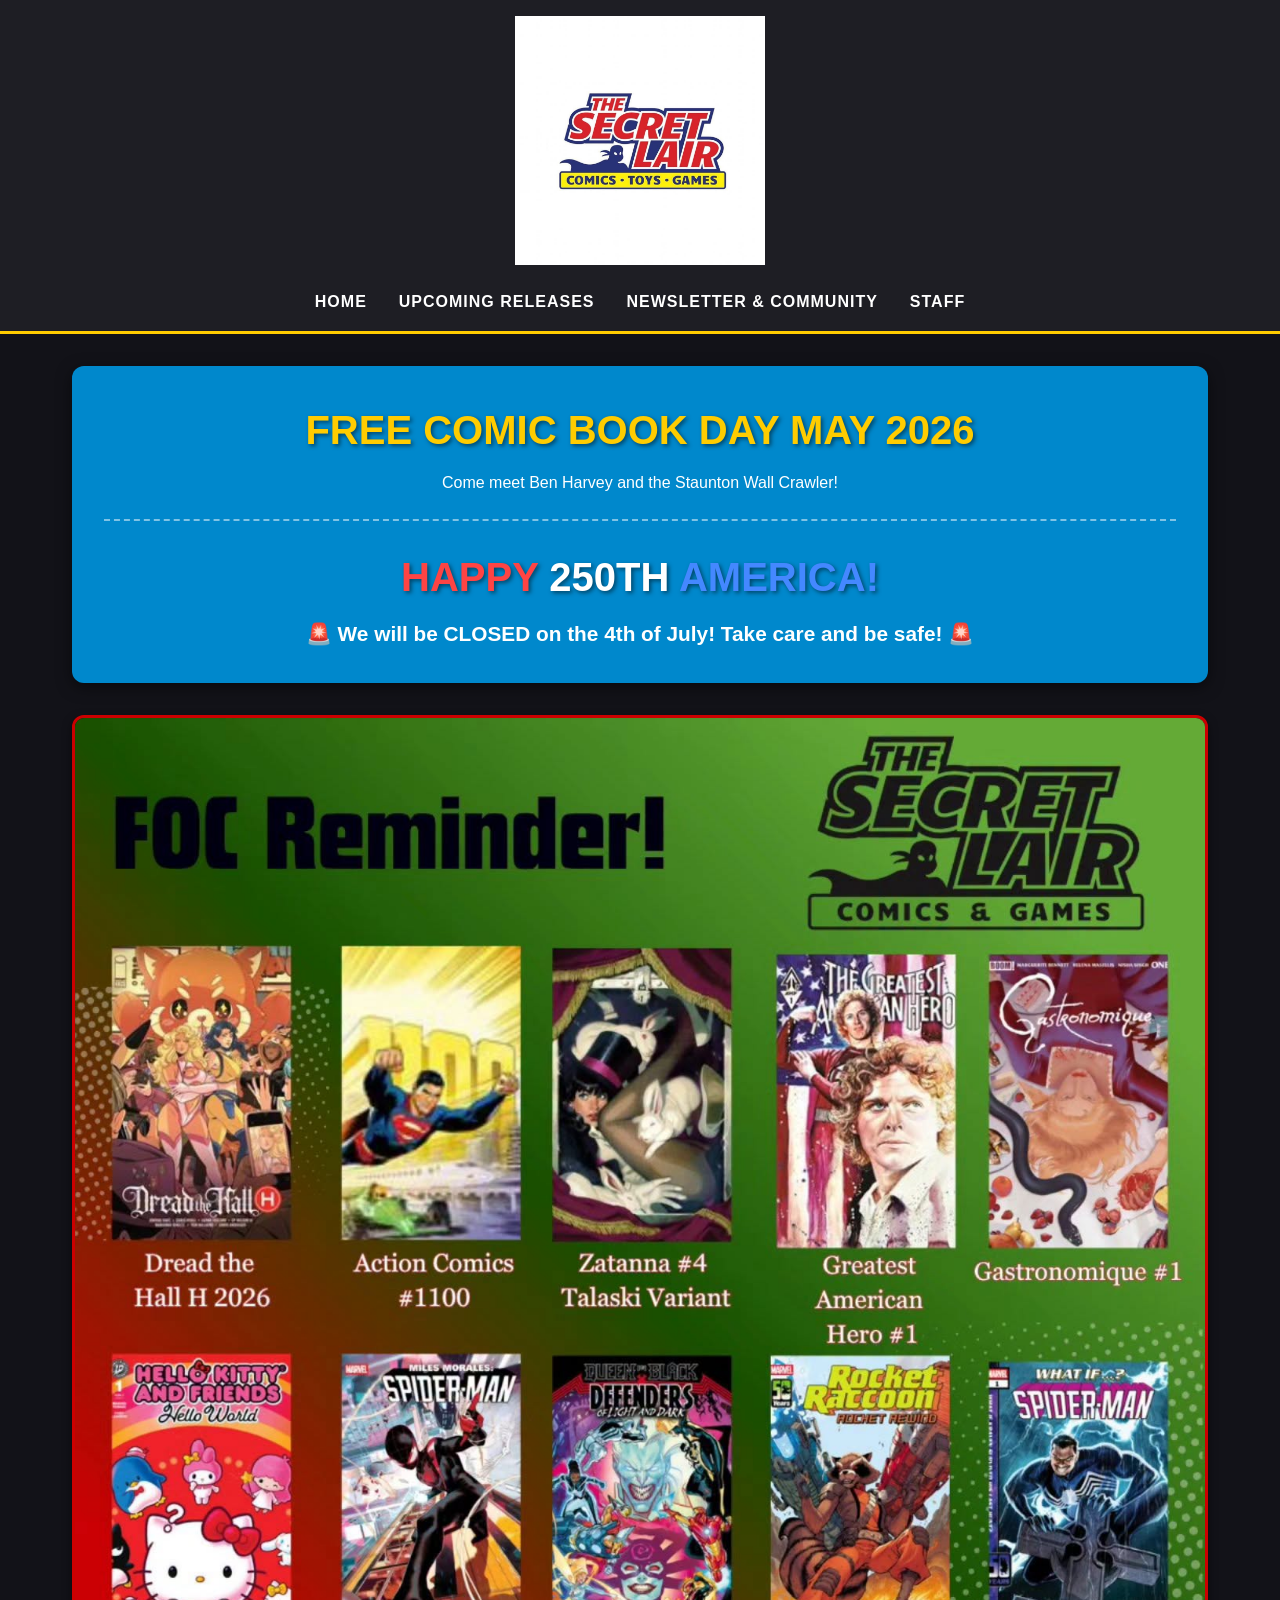
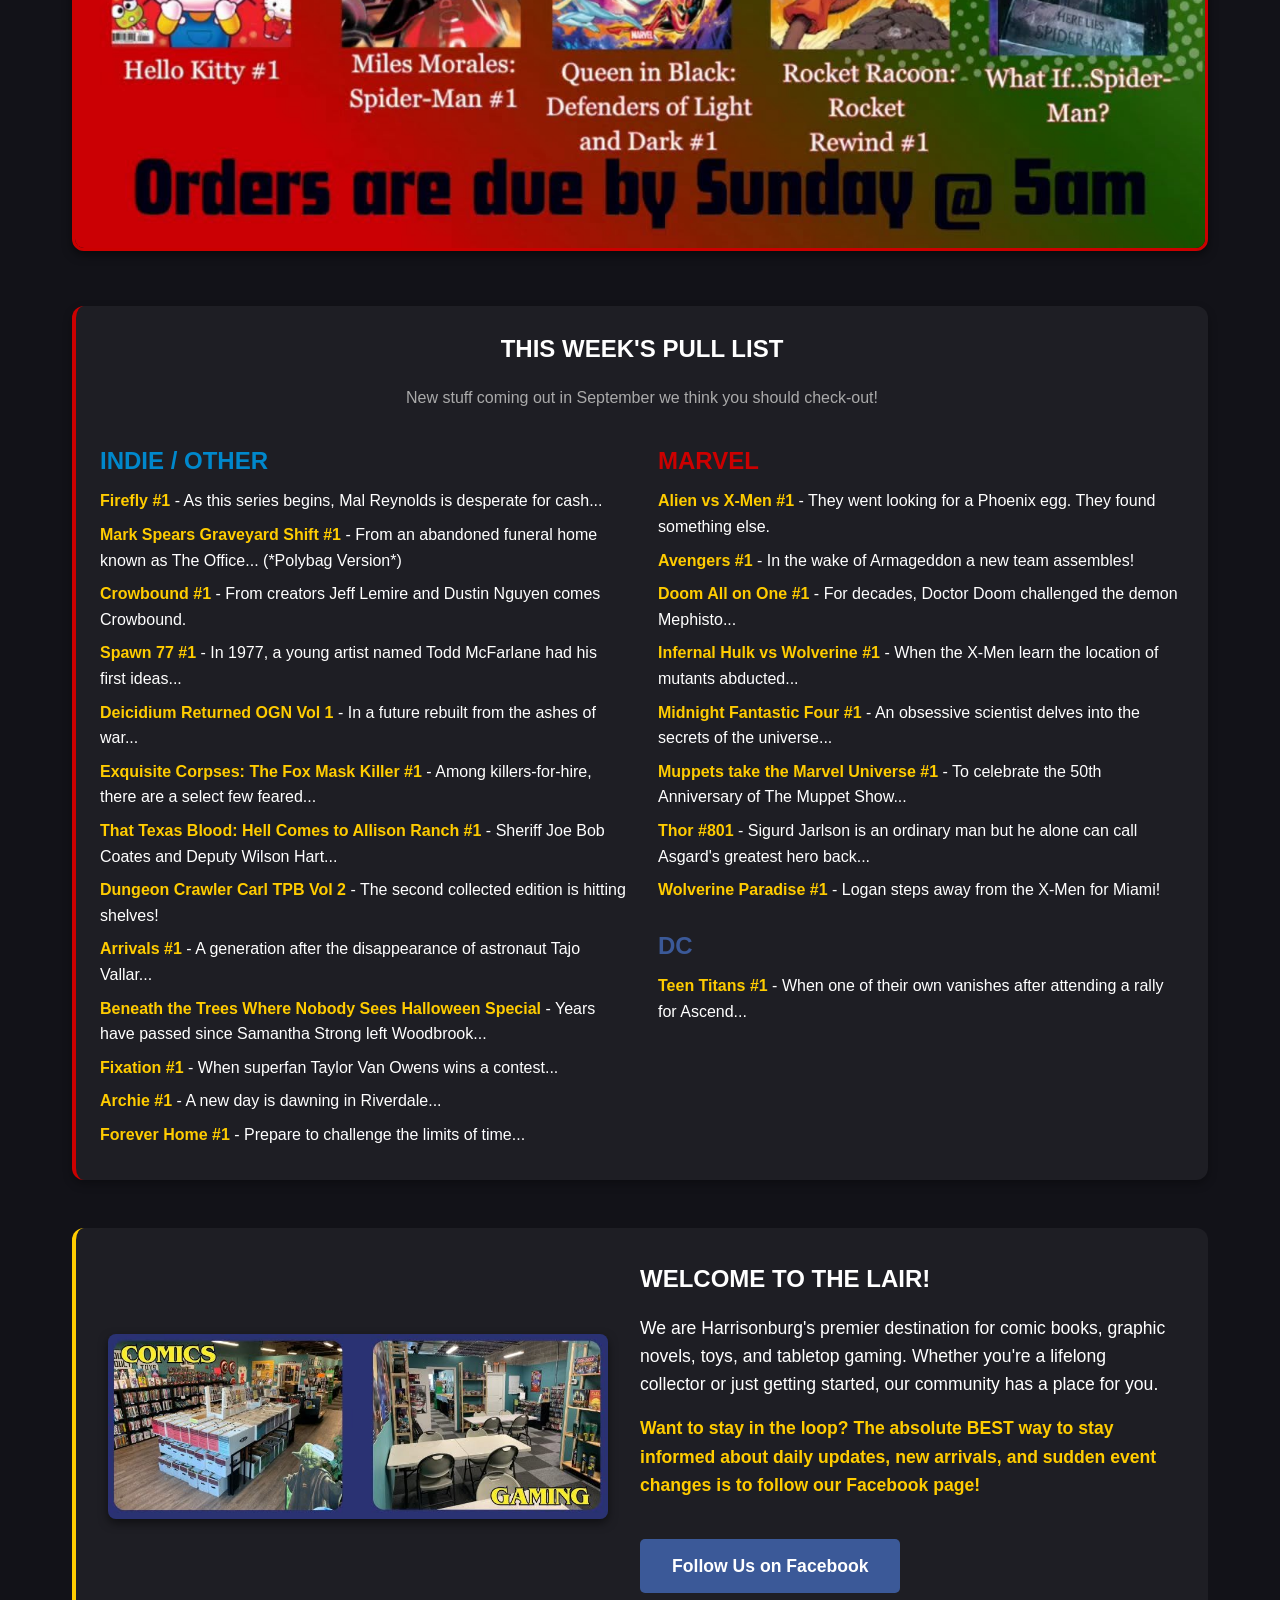
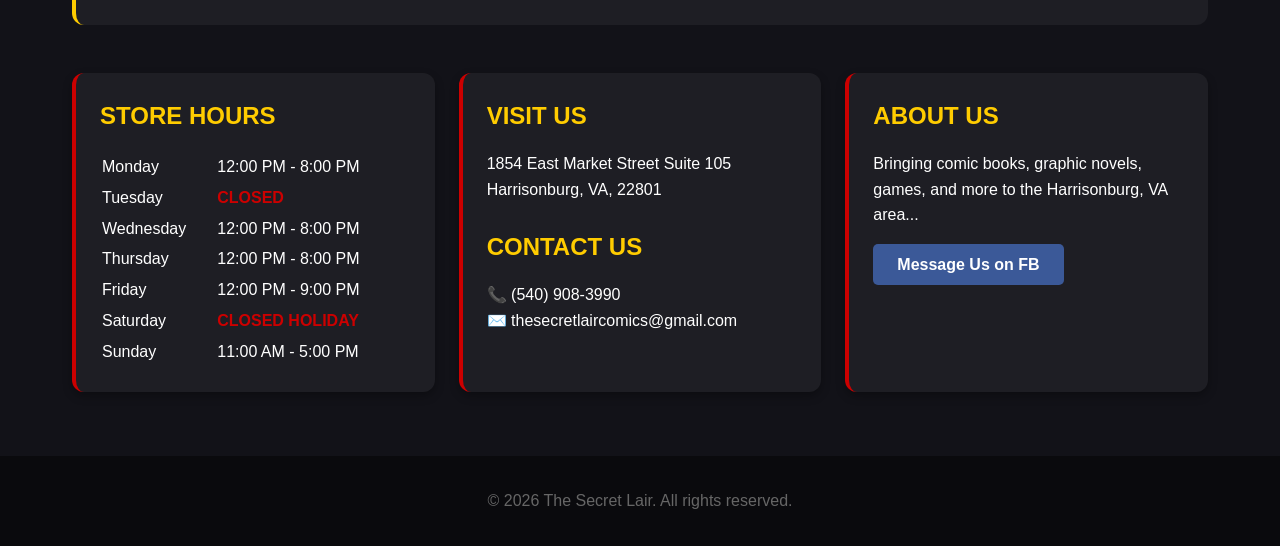
==== index.html @ 209f4407 "Update index.html" ====
<!DOCTYPE html>
<html lang="en">
<head>
    <meta charset="UTF-8">
    <meta name="viewport" content="width=device-width, initial-scale=1.0">
    <title>The Secret Lair | Comics, Toys, Games</title>
    <link rel="stylesheet" href="style.css">
    <style>
        /* Two-column layout for the pull list */
        .two-column-list {
            display: grid;
            grid-template-columns: 1fr 1fr;
            gap: 2rem;
            text-align: left;
        }
        @media (max-width: 768px) {
            .two-column-list {
                grid-template-columns: 1fr; /* Stacks into one column on small phones */
            }
        }
    </style>
</head>
<body>

    <header>
        <div class="logo-container">
            <img src="logo.png" alt="The Secret Lair Logo" class="logo">
        </div>
        <nav>
            <ul>
                <li><a href="index.html">HOME</a></li>
                <li><a href="releases.html">UPCOMING RELEASES</a></li>
                <li><a href="newsletter.html">NEWSLETTER & COMMUNITY</a></li>
                <li><a href="staff.html">STAFF</a></li>
            </ul>
        </nav>
    </header>

    <main>
        
        <section class="hero-event" id="events">
            <h2>FREE COMIC BOOK DAY MAY 2026</h2>
            <p style="margin-bottom: 1.5rem;">Come meet Ben Harvey and the Staunton Wall Crawler!</p>
            
            <div style="border-top: 2px dashed rgba(255,255,255,0.5); padding-top: 1.5rem;">
                <h2 style="font-size: 2.5rem; text-shadow: 2px 2px 4px rgba(0,0,0,0.5); text-transform: uppercase;">
                    <span style="color: #ff4444;">Happy</span> 
                    <span style="color: #ffffff;">250th</span> 
                    <span style="color: #4488ff;">America!</span>
                </h2>
                <p style="font-size: 1.3rem; font-weight: bold; margin-top: 0.5rem; color: #ffffff;">🚨 We will be CLOSED on the 4th of July! Take care and be safe! 🚨</p>
            </div>
        </section>

        <section style="text-align: center; margin-bottom: 3rem;">
            <img src="foc.jpeg" alt="Final Order Cutoff Reminder" style="max-width: 100%; height: auto; border-radius: 12px; border: 3px solid #cc0000; box-shadow: 0 4px 10px rgba(0,0,0,0.5);">
        </section>

        <section class="info-grid" style="margin-bottom: 3rem;">
            <div class="card" style="grid-column: 1 / -1; background-color: #1e1e24;">
                <h2 style="color: #ffffff; text-align: center; margin-bottom: 1rem; text-transform: uppercase;">This Week's Pull List</h2>
                <p style="color: #aaaaaa; text-align: center; margin-bottom: 2rem;">New stuff coming out in September we think you should check-out!</p>
                
                <div class="two-column-list">
                    <div>
                        <h3 style="color: #0088cc; margin-bottom: 0.5rem; text-transform: uppercase;">Indie / Other</h3>
                        <ul style="list-style-type: none; padding-left: 0;">
                            <li style="margin-bottom: 0.5rem;"><strong style="color: #ffcc00;">Firefly #1</strong> - As this series begins, Mal Reynolds is desperate for cash...</li>
                            <li style="margin-bottom: 0.5rem;"><strong style="color: #ffcc00;">Mark Spears Graveyard Shift #1</strong> - From an abandoned funeral home known as The Office... (*Polybag Version*)</li>
                            <li style="margin-bottom: 0.5rem;"><strong style="color: #ffcc00;">Crowbound #1</strong> - From creators Jeff Lemire and Dustin Nguyen comes Crowbound.</li>
                            <li style="margin-bottom: 0.5rem;"><strong style="color: #ffcc00;">Spawn 77 #1</strong> - In 1977, a young artist named Todd McFarlane had his first ideas...</li>
                            <li style="margin-bottom: 0.5rem;"><strong style="color: #ffcc00;">Deicidium Returned OGN Vol 1</strong> - In a future rebuilt from the ashes of war...</li>
                            <li style="margin-bottom: 0.5rem;"><strong style="color: #ffcc00;">Exquisite Corpses: The Fox Mask Killer #1</strong> - Among killers-for-hire, there are a select few feared...</li>
                            <li style="margin-bottom: 0.5rem;"><strong style="color: #ffcc00;">That Texas Blood: Hell Comes to Allison Ranch #1</strong> - Sheriff Joe Bob Coates and Deputy Wilson Hart...</li>
                            <li style="margin-bottom: 0.5rem;"><strong style="color: #ffcc00;">Dungeon Crawler Carl TPB Vol 2</strong> - The second collected edition is hitting shelves!</li>
                            <li style="margin-bottom: 0.5rem;"><strong style="color: #ffcc00;">Arrivals #1</strong> - A generation after the disappearance of astronaut Tajo Vallar...</li>
                            <li style="margin-bottom: 0.5rem;"><strong style="color: #ffcc00;">Beneath the Trees Where Nobody Sees Halloween Special</strong> - Years have passed since Samantha Strong left Woodbrook...</li>
                            <li style="margin-bottom: 0.5rem;"><strong style="color: #ffcc00;">Fixation #1</strong> - When superfan Taylor Van Owens wins a contest...</li>
                            <li style="margin-bottom: 0.5rem;"><strong style="color: #ffcc00;">Archie #1</strong> - A new day is dawning in Riverdale...</li>
                            <li style="margin-bottom: 0.5rem;"><strong style="color: #ffcc00;">Forever Home #1</strong> - Prepare to challenge the limits of time...</li>
                        </ul>
                    </div>

                    <div>
                        <h3 style="color: #cc0000; margin-bottom: 0.5rem; text-transform: uppercase;">Marvel</h3>
                        <ul style="list-style-type: none; margin-bottom: 1.5rem; padding-left: 0;">
                            <li style="margin-bottom: 0.5rem;"><strong style="color: #ffcc00;">Alien vs X-Men #1</strong> - They went looking for a Phoenix egg. They found something else.</li>
                            <li style="margin-bottom: 0.5rem;"><strong style="color: #ffcc00;">Avengers #1</strong> - In the wake of Armageddon a new team assembles!</li>
                            <li style="margin-bottom: 0.5rem;"><strong style="color: #ffcc00;">Doom All on One #1</strong> - For decades, Doctor Doom challenged the demon Mephisto...</li>
                            <li style="margin-bottom: 0.5rem;"><strong style="color: #ffcc00;">Infernal Hulk vs Wolverine #1</strong> - When the X-Men learn the location of mutants abducted...</li>
                            <li style="margin-bottom: 0.5rem;"><strong style="color: #ffcc00;">Midnight Fantastic Four #1</strong> - An obsessive scientist delves into the secrets of the universe...</li>
                            <li style="margin-bottom: 0.5rem;"><strong style="color: #ffcc00;">Muppets take the Marvel Universe #1</strong> - To celebrate the 50th Anniversary of The Muppet Show...</li>
                            <li style="margin-bottom: 0.5rem;"><strong style="color: #ffcc00;">Thor #801</strong> - Sigurd Jarlson is an ordinary man but he alone can call Asgard's greatest hero back...</li>
                            <li style="margin-bottom: 0.5rem;"><strong style="color: #ffcc00;">Wolverine Paradise #1</strong> - Logan steps away from the X-Men for Miami!</li>
                        </ul>

                        <h3 style="color: #3b5998; margin-bottom: 0.5rem; text-transform: uppercase;">DC</h3>
                        <ul style="list-style-type: none; padding-left: 0;">
                            <li style="margin-bottom: 0.5rem;"><strong style="color: #ffcc00;">Teen Titans #1</strong> - When one of their own vanishes after attending a rally for Ascend...</li>
                        </ul>
                    </div>
                </div>
            </div>
        </section>

        <section style="background-color: #1e1e24; padding: 2rem; border-radius: 12px; border-left: 4px solid #ffcc00; display: flex; align-items: center; gap: 2rem; margin-bottom: 3rem; flex-wrap: wrap;">
            <img src="Store.jpg" alt="Inside The Secret Lair" style="flex: 1; min-width: 300px; max-width: 500px; width: 100%; border-radius: 8px; box-shadow: 0 4px 10px rgba(0,0,0,0.5);">
            <div style="flex: 1; min-width: 300px;">
                <h2 style="color: #ffffff; text-transform: uppercase; margin-bottom: 1rem;">Welcome to the Lair!</h2>
                <p style="font-size: 1.1rem; margin-bottom: 1rem;">We are Harrisonburg's premier destination for comic books, graphic novels, toys, and tabletop gaming. Whether you're a lifelong collector or just getting started, our community has a place for you.</p>
                <p style="font-size: 1.1rem; color: #ffcc00; font-weight: bold; margin-bottom: 1.5rem;">Want to stay in the loop? The absolute BEST way to stay informed about daily updates, new arrivals, and sudden event changes is to follow our Facebook page!</p>
                <a href="https://www.facebook.com/secretlaircomics" target="_blank" class="btn" style="font-size: 1.1rem; padding: 0.8rem 2rem;">Follow Us on Facebook</a>
            </div>
        </section>

        <section class="info-grid">
            <div class="card hours">
                <h3>STORE HOURS</h3>
                <table style="width: 100%; color: white; text-align: left; line-height: 1.8;">
                    <tr><td>Monday</td><td>12:00 PM - 8:00 PM</td></tr>
                    <tr><td>Tuesday</td><td style="color: #cc0000; font-weight: bold;">CLOSED</td></tr>
                    <tr><td>Wednesday</td><td>12:00 PM - 8:00 PM</td></tr>
                    <tr><td>Thursday</td><td>12:00 PM - 8:00 PM</td></tr>
                    <tr><td>Friday</td><td>12:00 PM - 9:00 PM</td></tr>
                    <tr><td>Saturday</td><td style="color: #cc0000; font-weight: bold;">CLOSED HOLIDAY</td></tr>
                    <tr><td>Sunday</td><td>11:00 AM - 5:00 PM</td></tr>
                </table>
            </div>

            <div class="card visit">
                <h3>VISIT US</h3>
                <p>1854 East Market Street Suite 105<br>Harrisonburg, VA, 22801</p><br>
                <h3>CONTACT US</h3>
                <p>📞 (540) 908-3990</p>
                <p>✉️ thesecretlaircomics@gmail.com</p>
            </div>

            <div class="card about">
                <h3>ABOUT US</h3>
                <p>Bringing comic books, graphic novels, games, and more to the Harrisonburg, VA area...</p>
                <a href="https://www.facebook.com/secretlaircomics" target="_blank" class="btn">Message Us on FB</a>
            </div>
        </section>
    </main>

    <footer>
        <p>&copy; 2026 The Secret Lair. All rights reserved.</p>
    </footer>

</body>
</html>
---- style.css ----
/* ========================================== */
/* GENERAL RULES: Affects the whole website   */
/* ========================================== */
* {
    margin: 0;
    padding: 0;
    box-sizing: border-box;
    /* This sets the font for the entire website */
    font-family: 'Segoe UI', Tahoma, Geneva, Verdana, sans-serif;
}

body {
    /* The very dark grey/black background of the site */
    background-color: #121218; 
    /* The default text color (white) */
    color: #ffffff;
    line-height: 1.6;
}

/* ========================================== */
/* HEADER & NAVIGATION BAR                    */
/* ========================================== */
header {
    background-color: #1e1e24;
    padding: 1rem 0;
    text-align: center;
    /* The yellow line sitting under the navigation bar */
    border-bottom: 3px solid #ffcc00; 
}

/* Logo image size control */
.logo-container img {
    max-width: 250px;
    height: auto;
    margin-bottom: 1rem;
}

/* How the menu links line up horizontally */
nav ul {
    list-style: none;
    display: flex;
    justify-content: center;
    gap: 2rem;
    flex-wrap: wrap;
}

/* How the menu text looks */
nav a {
    color: #ffffff;
    text-decoration: none;
    font-weight: bold;
    letter-spacing: 1px;
    transition: color 0.3s ease;
}

/* Color of the menu text when you hover a mouse over it */
nav a:hover {
    color: #ffcc00;
}

/* ========================================== */
/* PAGE LAYOUT & BOXES                        */
/* ========================================== */
main {
    /* Prevents the website from stretching too wide on massive monitors */
    max-width: 1200px;
    margin: 0 auto;
    padding: 2rem;
}

/* The big blue announcement box on the homepage */
.hero-event {
    background-color: #0088cc;
    border-radius: 12px;
    padding: 2rem;
    text-align: center;
    margin-bottom: 2rem;
    box-shadow: 0 4px 15px rgba(0, 0, 0, 0.5);
}

.hero-event h2 {
    color: #ffcc00;
    font-size: 2.5rem;
    text-transform: uppercase;
    text-shadow: 2px 2px 4px rgba(0,0,0,0.5);
    margin-bottom: 0.5rem;
}

/* This is the invisible grid that holds the dark grey info boxes */
.info-grid {
    display: grid;
    /* This line automatically moves boxes to a new row on small mobile screens */
    grid-template-columns: repeat(auto-fit, minmax(300px, 1fr));
    gap: 1.5rem;
}

/* The styling for the individual dark grey boxes (Cards) */
.card {
    background-color: #1e1e24;
    padding: 1.5rem;
    border-radius: 12px;
    /* The red strip on the left side of every box */
    border-left: 4px solid #cc0000; 
    box-shadow: 0 4px 10px rgba(0, 0, 0, 0.3);
}

.card h3 {
    font-size: 1.5rem;
    margin-bottom: 1rem;
    text-transform: uppercase;
    color: #ffcc00; /* Yellow headers inside the boxes */
}

/* ========================================== */
/* BUTTONS & FOOTER                           */
/* ========================================== */

/* The blue Facebook button */
.btn {
    display: inline-block;
    margin-top: 1rem;
    padding: 0.5rem 1.5rem;
    background-color: #3b5998; 
    color: white;
    text-decoration: none;
    border-radius: 5px;
    font-weight: bold;
    transition: background-color 0.3s ease;
}

.btn:hover {
    background-color: #2d4373;
}

footer {
    text-align: center;
    padding: 2rem;
    background-color: #0a0a0d;
    color: #666;
    margin-top: 2rem;
}
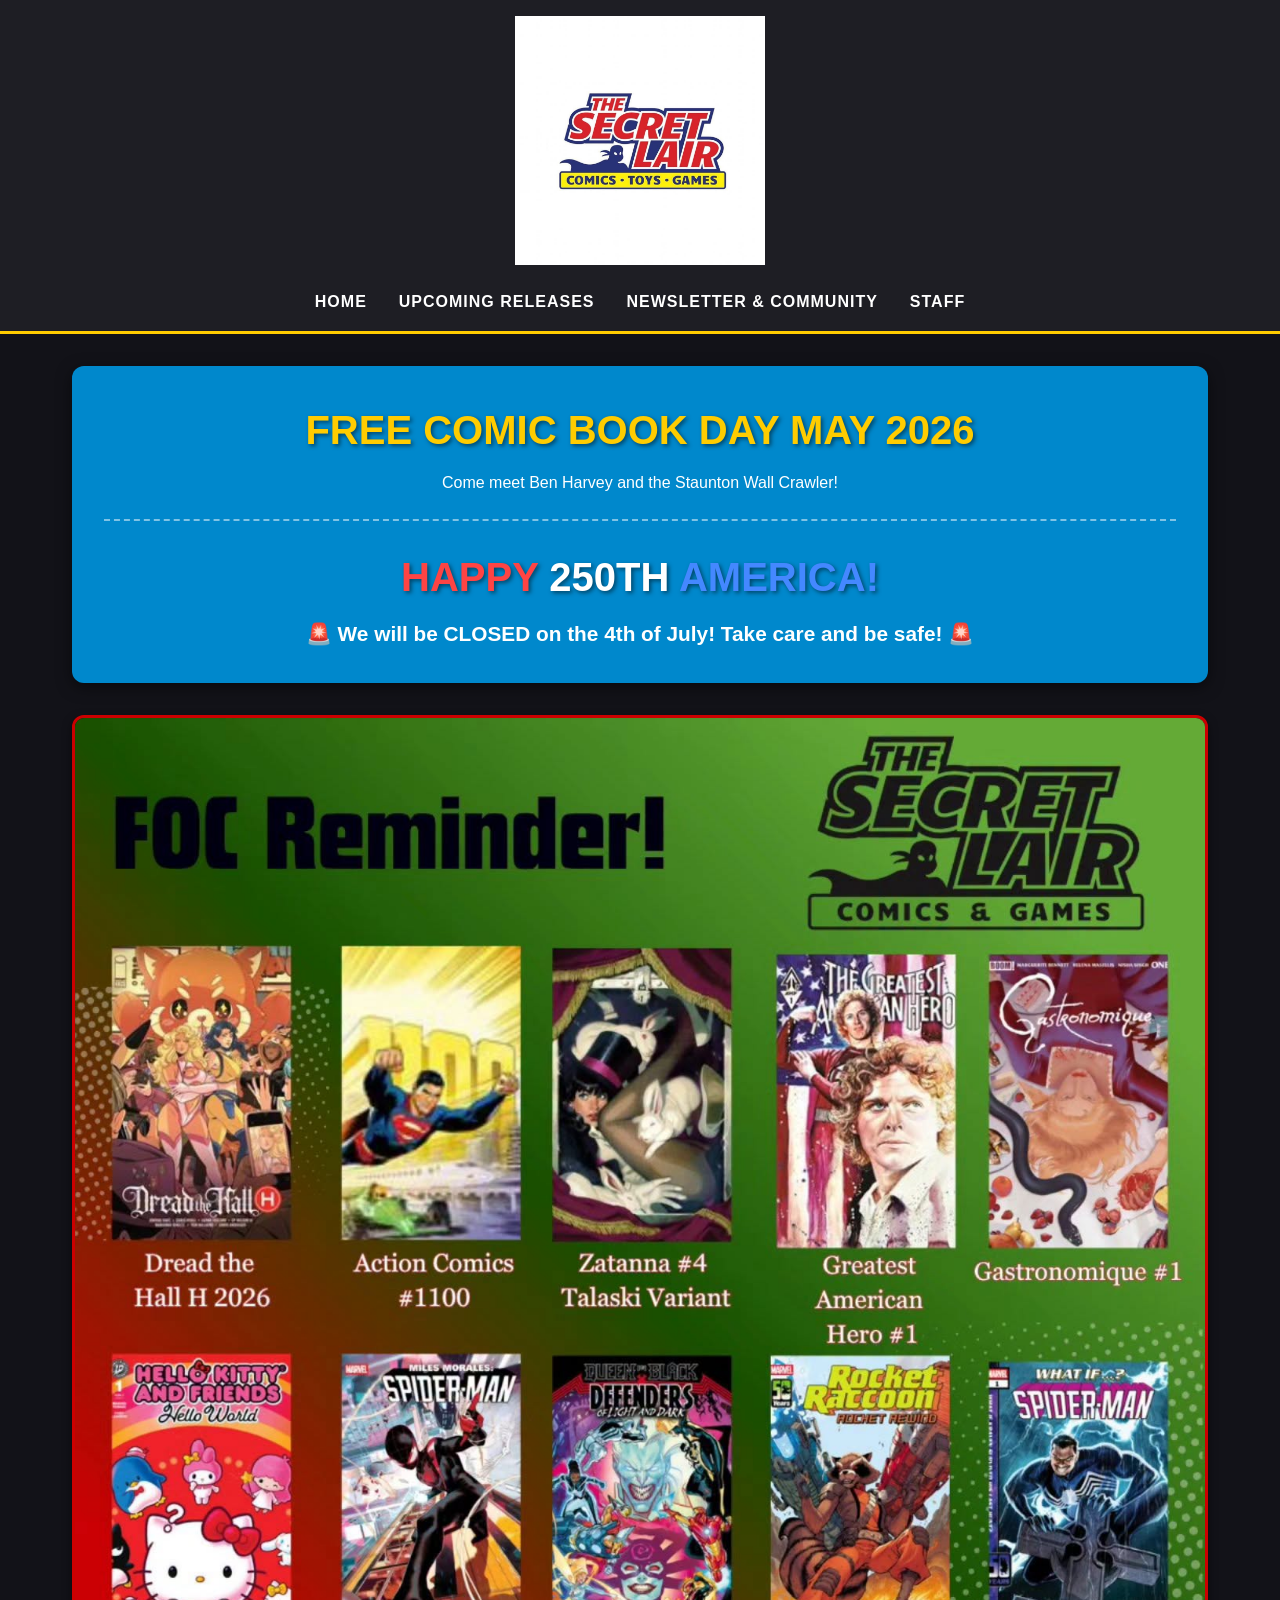
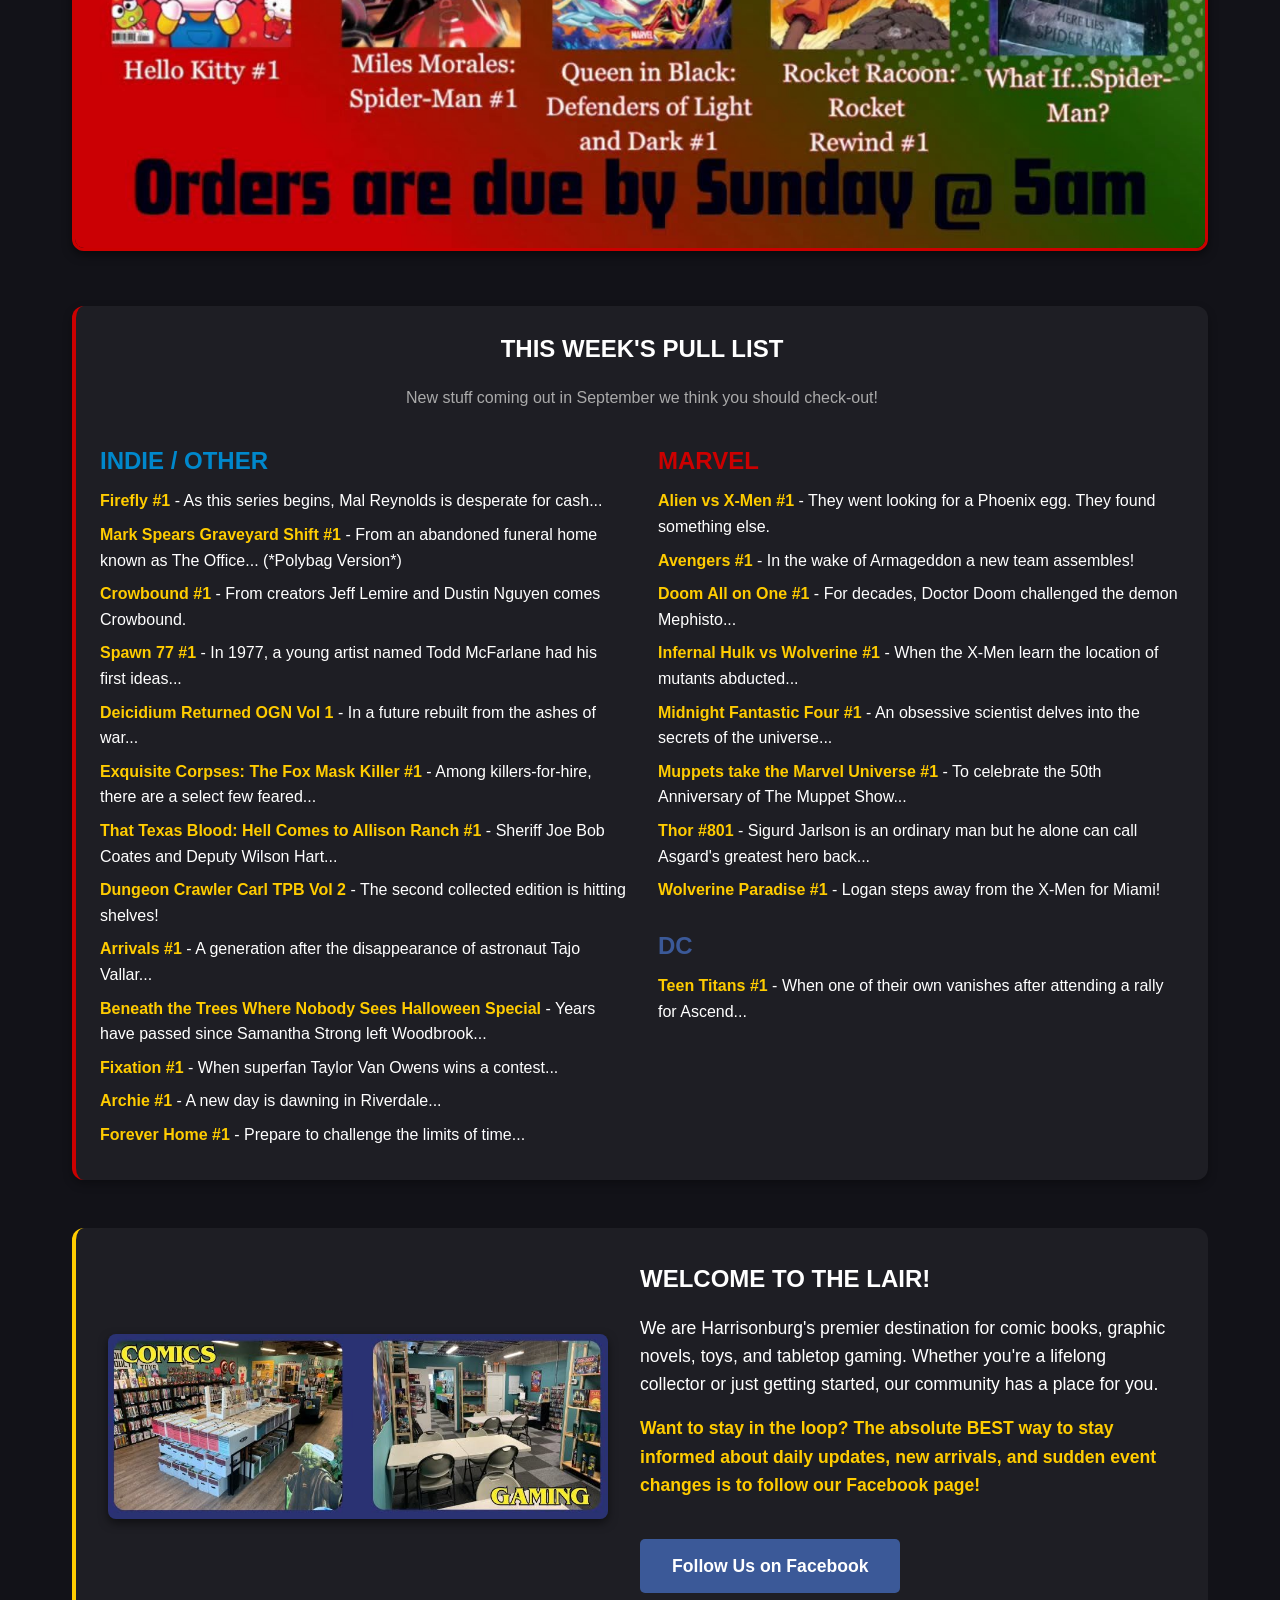
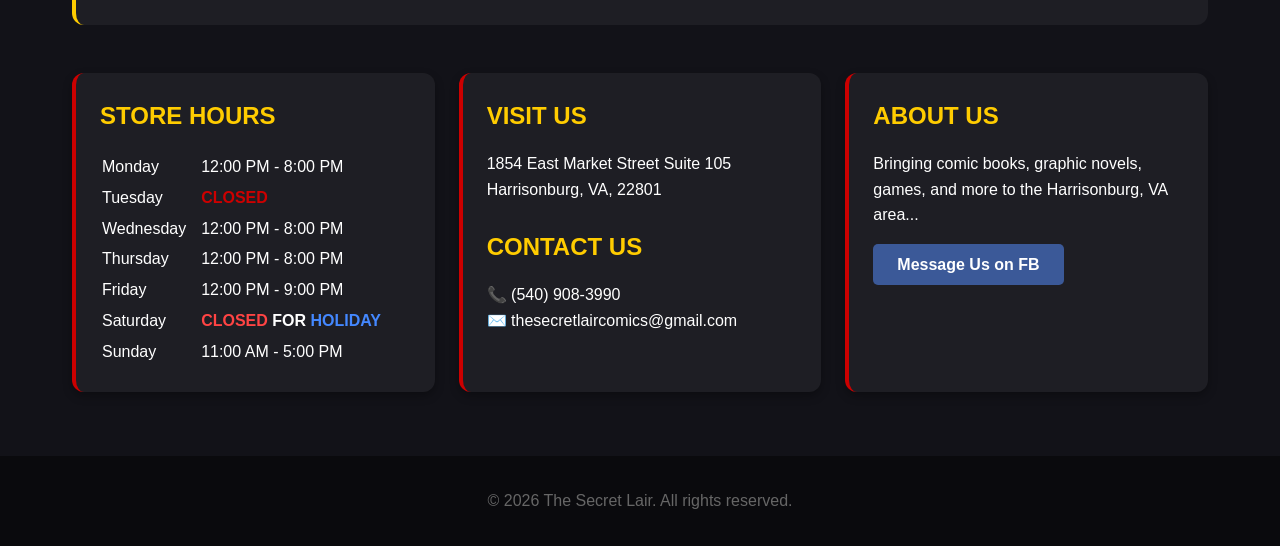
==== commit 066227a5: "Update index.html" ====
--- a/index.html
+++ b/index.html
@@ -122,7 +122,7 @@
                     <tr><td>Wednesday</td><td>12:00 PM - 8:00 PM</td></tr>
                     <tr><td>Thursday</td><td>12:00 PM - 8:00 PM</td></tr>
                     <tr><td>Friday</td><td>12:00 PM - 9:00 PM</td></tr>
-                    <tr><td>Saturday</td><td style="color: #cc0000; font-weight: bold;">CLOSED HOLIDAY</td></tr>
+                    <tr><td>Saturday</td><td style="font-weight: bold;"><span style="color: #ff4444;">CLOSED</span> <span style="color: #ffffff;">FOR</span> <span style="color: #4488ff;">HOLIDAY</span></td></tr>
                     <tr><td>Sunday</td><td>11:00 AM - 5:00 PM</td></tr>
                 </table>
             </div>
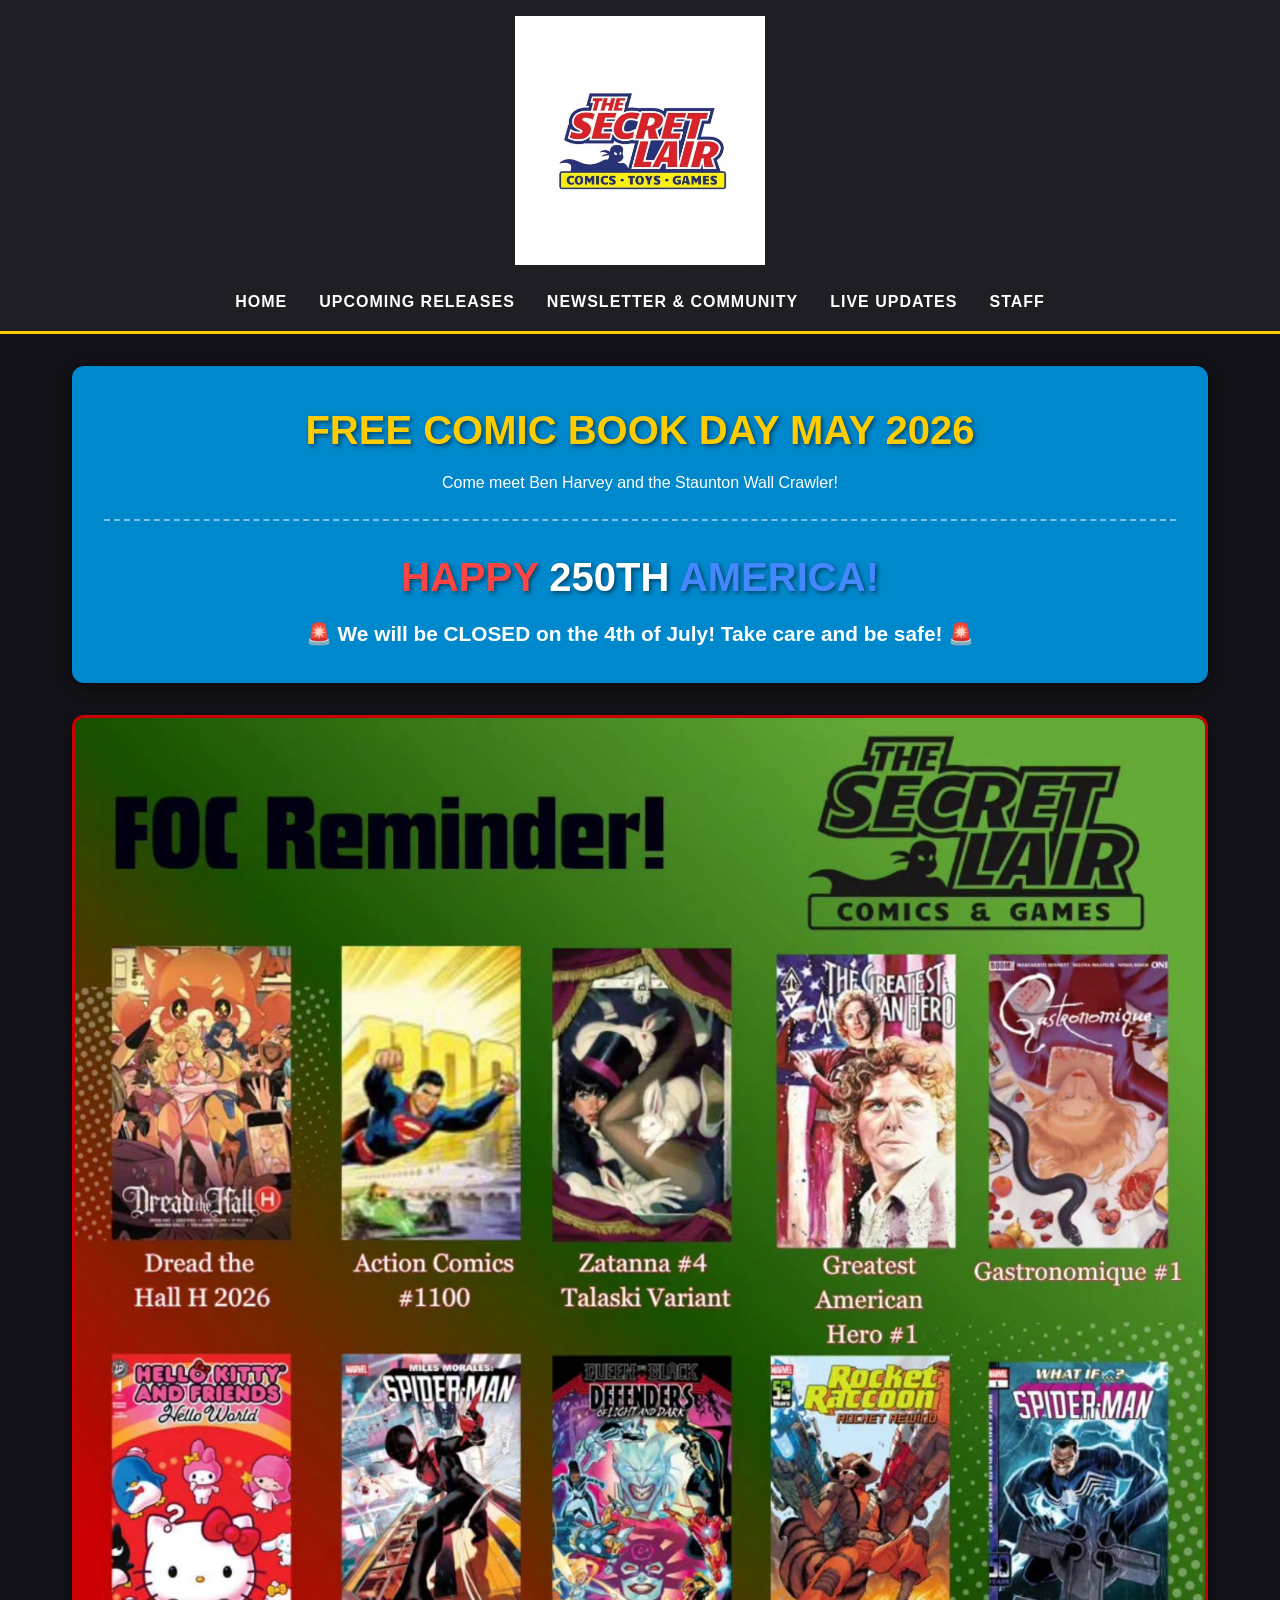
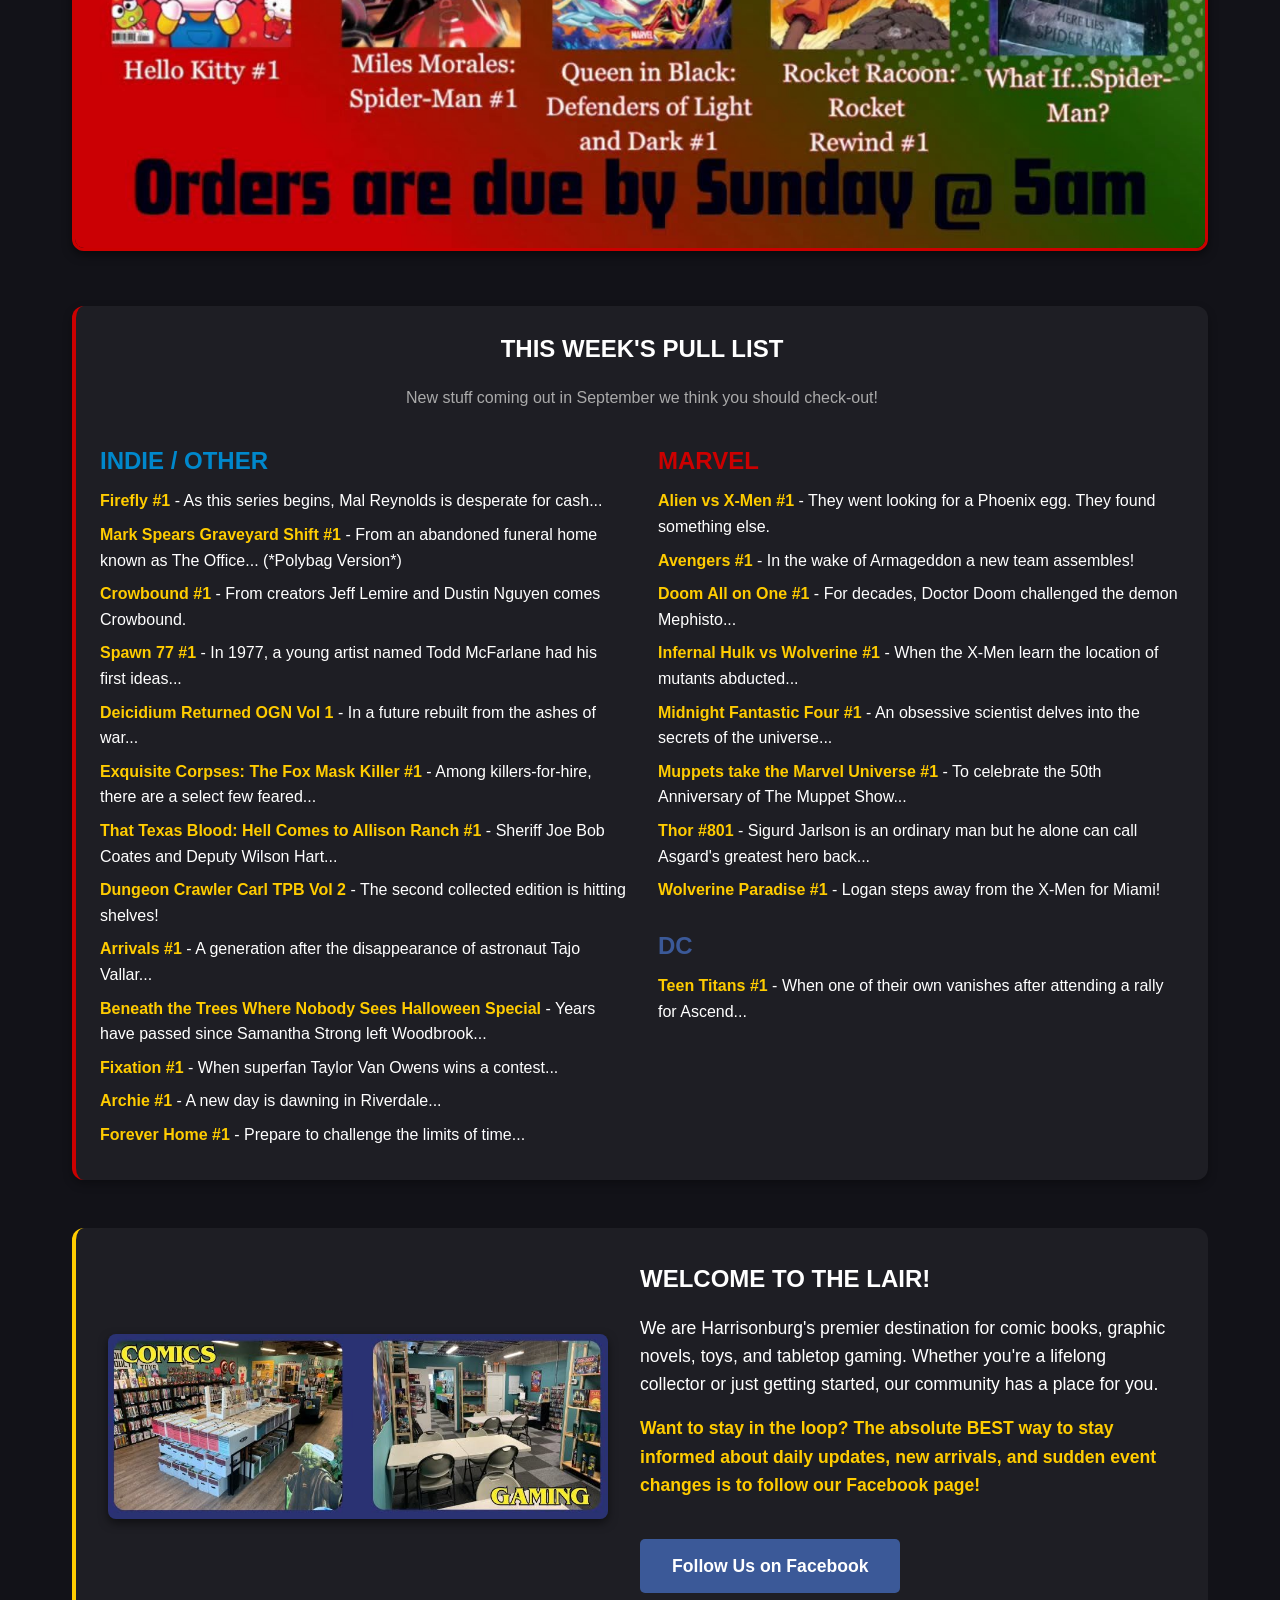
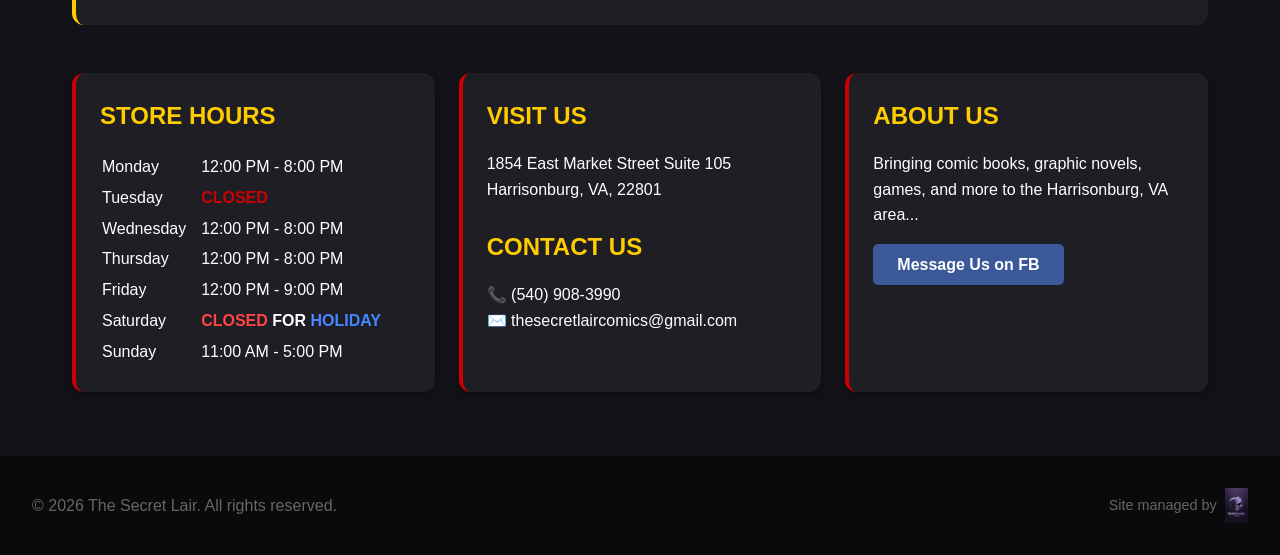
==== commit 350d5abe: "Update index.html" ====
--- a/index.html
+++ b/index.html
@@ -31,6 +31,7 @@
                 <li><a href="index.html">HOME</a></li>
                 <li><a href="releases.html">UPCOMING RELEASES</a></li>
                 <li><a href="newsletter.html">NEWSLETTER & COMMUNITY</a></li>
+                <li><a href="live.html">LIVE UPDATES</a></li>
                 <li><a href="staff.html">STAFF</a></li>
             </ul>
         </nav>
@@ -143,8 +144,12 @@
         </section>
     </main>
 
-    <footer>
-        <p>&copy; 2026 The Secret Lair. All rights reserved.</p>
+    <footer style="display: flex; justify-content: space-between; align-items: center; flex-wrap: wrap; gap: 1rem; padding: 2rem; background-color: #0a0a0d; color: #666; margin-top: 2rem;">
+        <p style="margin: 0;">&copy; 2026 The Secret Lair. All rights reserved.</p>
+        <div style="display: flex; align-items: center; gap: 0.5rem;">
+            <p style="margin: 0; font-size: 0.9rem;">Site managed by</p>
+            <img src="SysReaperLogo.png" alt="SysReaper Logo" style="max-height: 35px; width: auto;">
+        </div>
     </footer>
 
 </body>
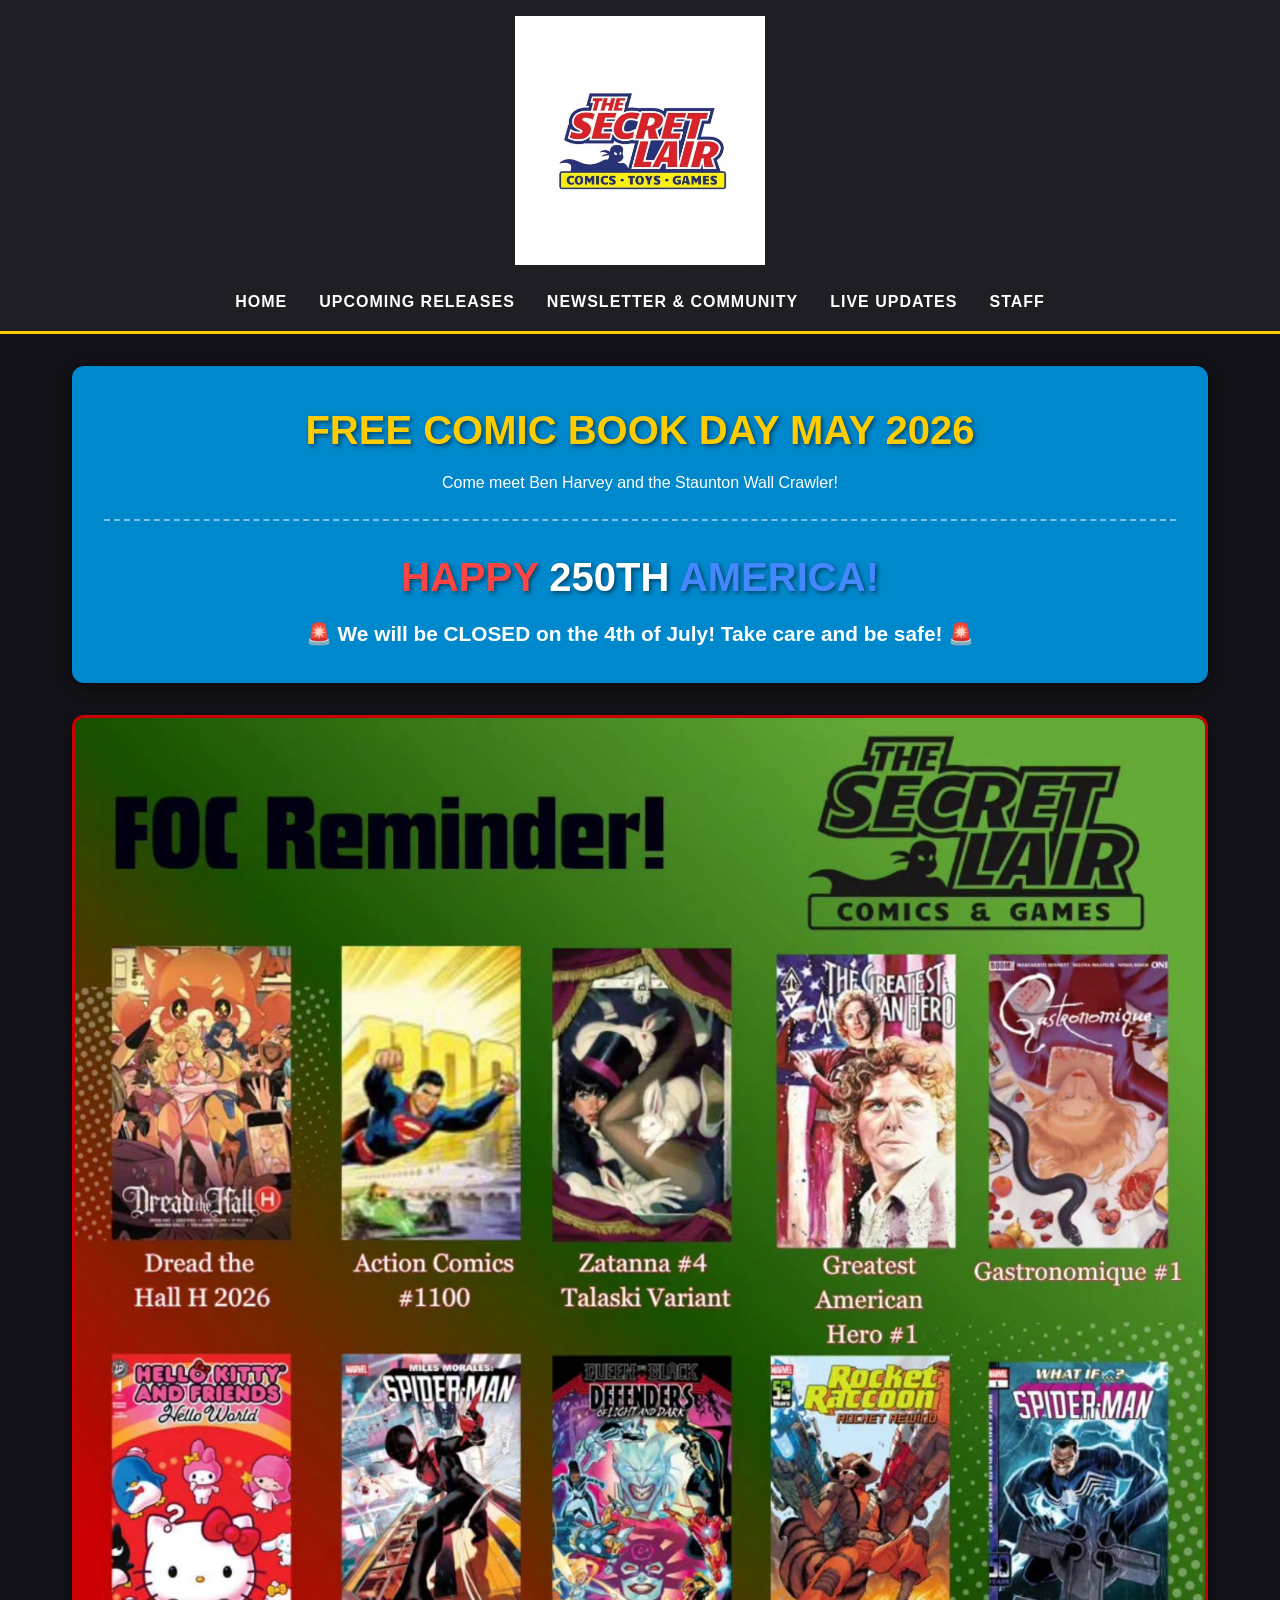
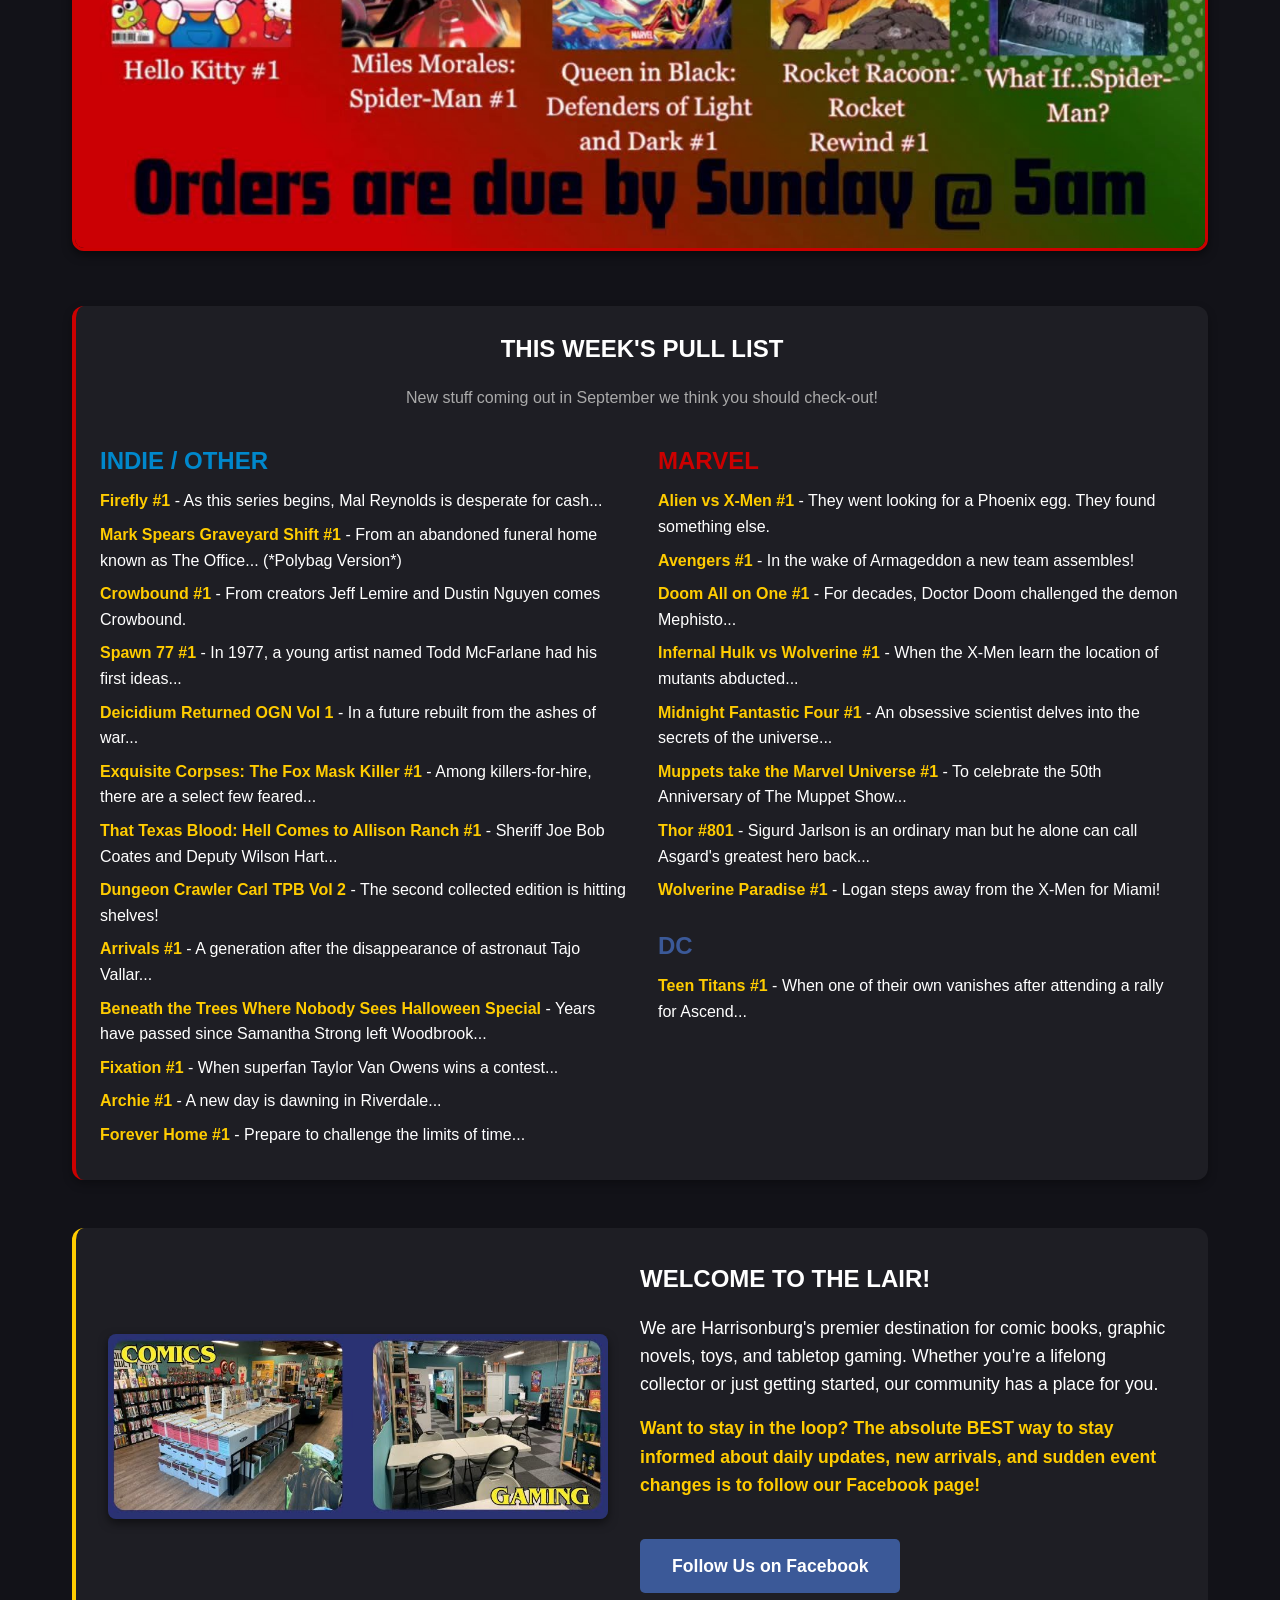
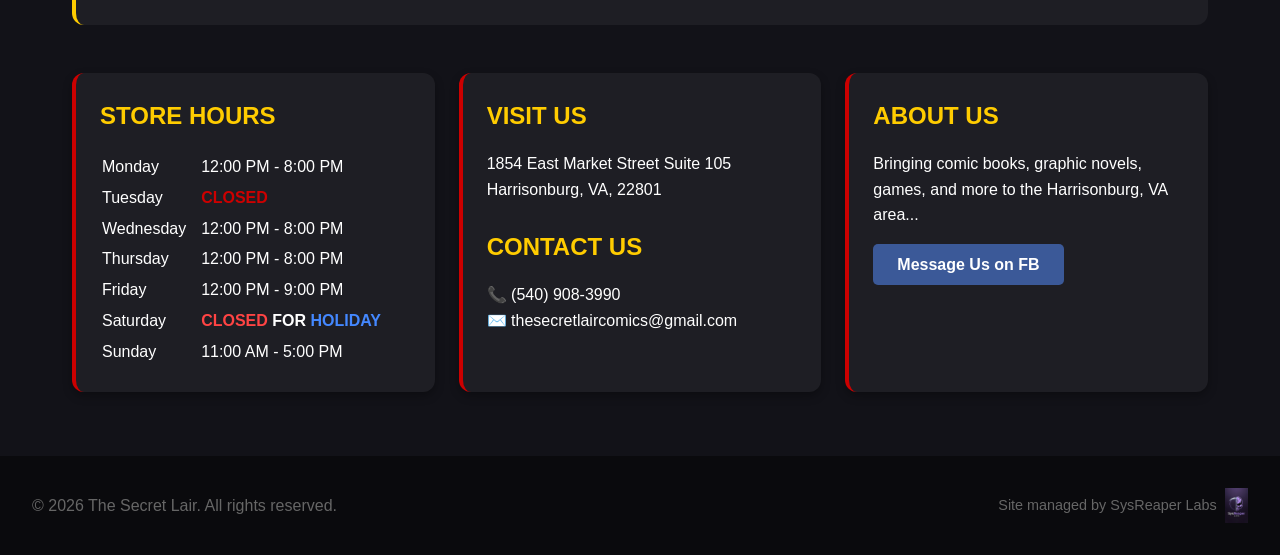
==== commit 70181cbc: "Update index.html" ====
--- a/index.html
+++ b/index.html
@@ -147,7 +147,7 @@
     <footer style="display: flex; justify-content: space-between; align-items: center; flex-wrap: wrap; gap: 1rem; padding: 2rem; background-color: #0a0a0d; color: #666; margin-top: 2rem;">
         <p style="margin: 0;">&copy; 2026 The Secret Lair. All rights reserved.</p>
         <div style="display: flex; align-items: center; gap: 0.5rem;">
-            <p style="margin: 0; font-size: 0.9rem;">Site managed by</p>
+            <p style="margin: 0; font-size: 0.9rem;">Site managed by SysReaper Labs</p>
             <img src="SysReaperLogo.png" alt="SysReaper Logo" style="max-height: 35px; width: auto;">
         </div>
     </footer>
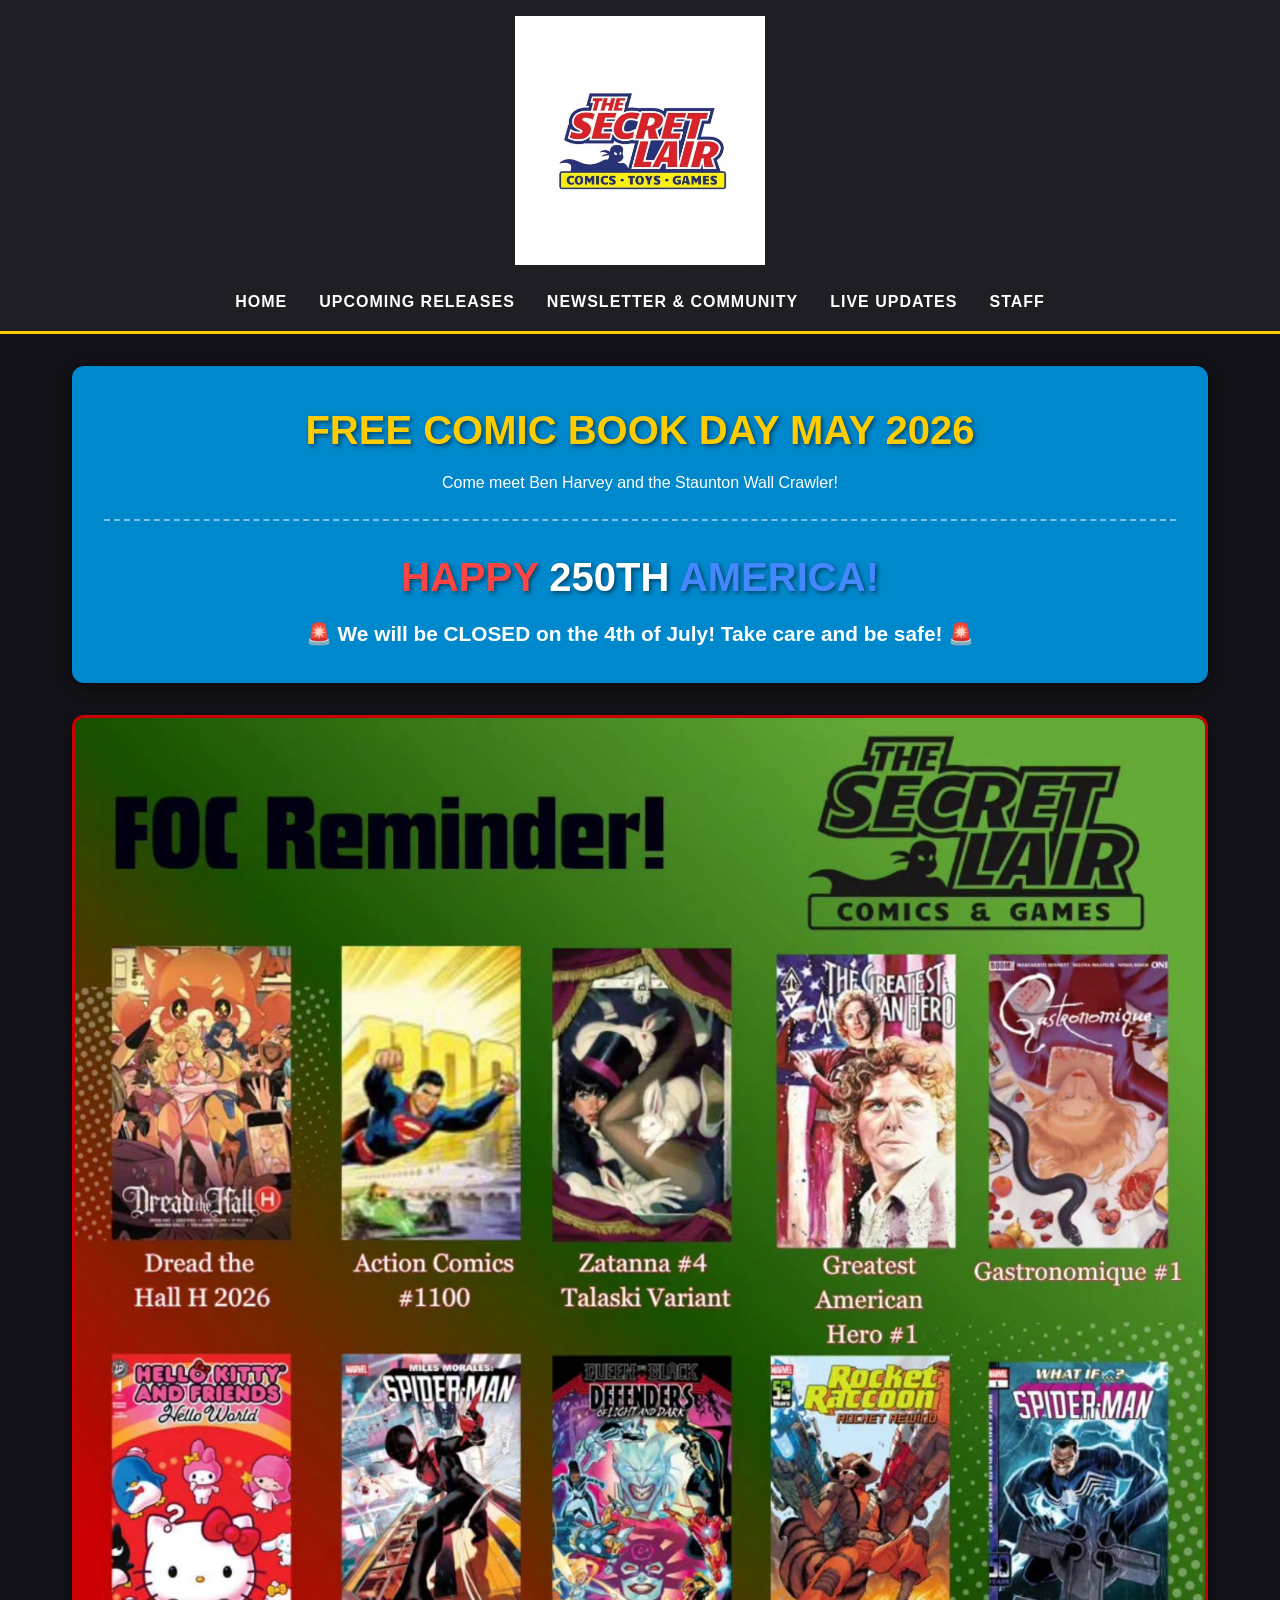
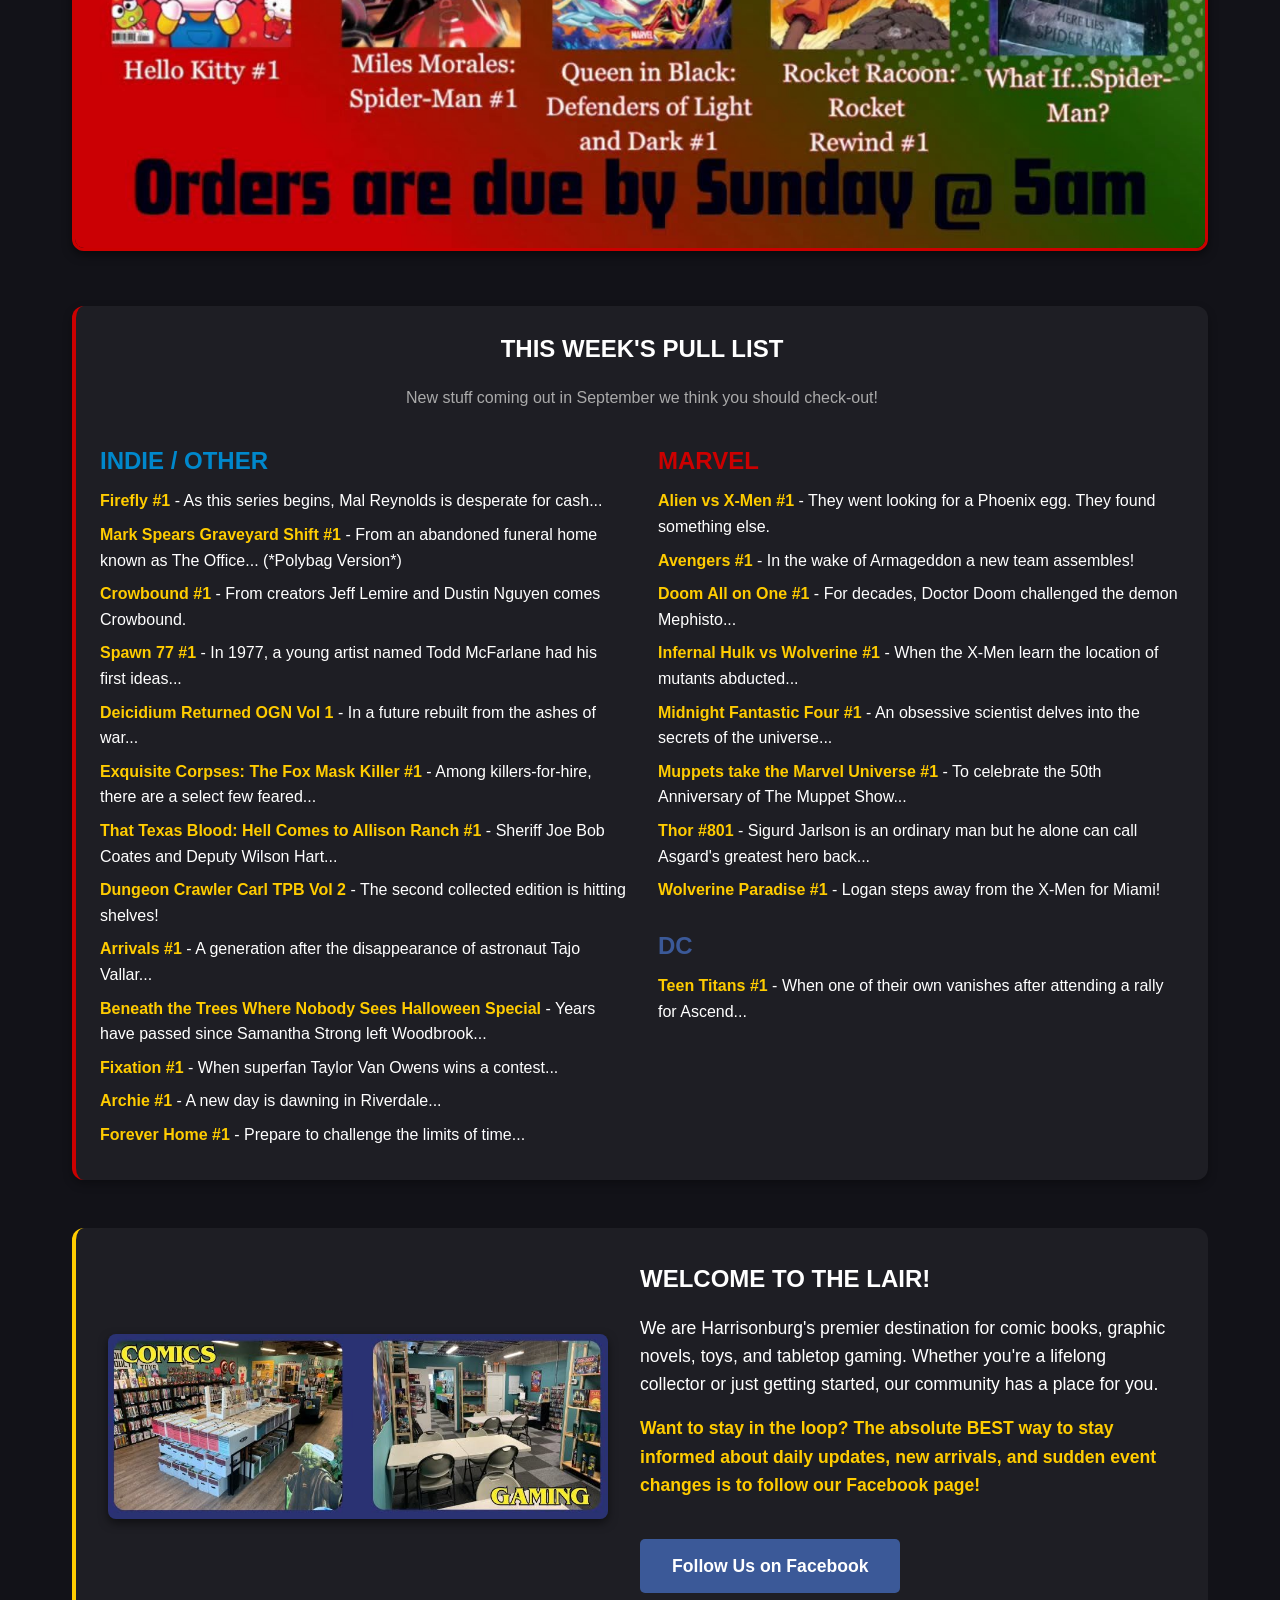
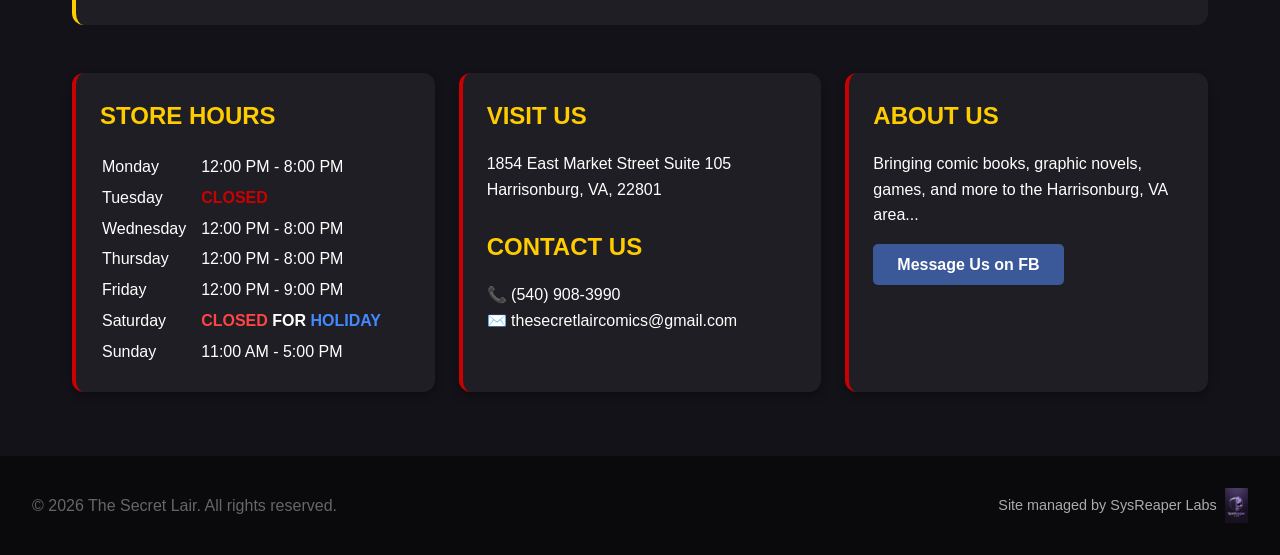
==== commit 86301ede: "Update index.html" ====
--- a/index.html
+++ b/index.html
@@ -146,10 +146,11 @@
 
     <footer style="display: flex; justify-content: space-between; align-items: center; flex-wrap: wrap; gap: 1rem; padding: 2rem; background-color: #0a0a0d; color: #666; margin-top: 2rem;">
         <p style="margin: 0;">&copy; 2026 The Secret Lair. All rights reserved.</p>
-        <div style="display: flex; align-items: center; gap: 0.5rem;">
+        
+        <a href="https://sysreaperlabs.com" target="_blank" style="display: flex; align-items: center; gap: 0.5rem; text-decoration: none; color: #aaaaaa;">
             <p style="margin: 0; font-size: 0.9rem;">Site managed by SysReaper Labs</p>
             <img src="SysReaperLogo.png" alt="SysReaper Logo" style="max-height: 35px; width: auto;">
-        </div>
+        </a>
     </footer>
 
 </body>
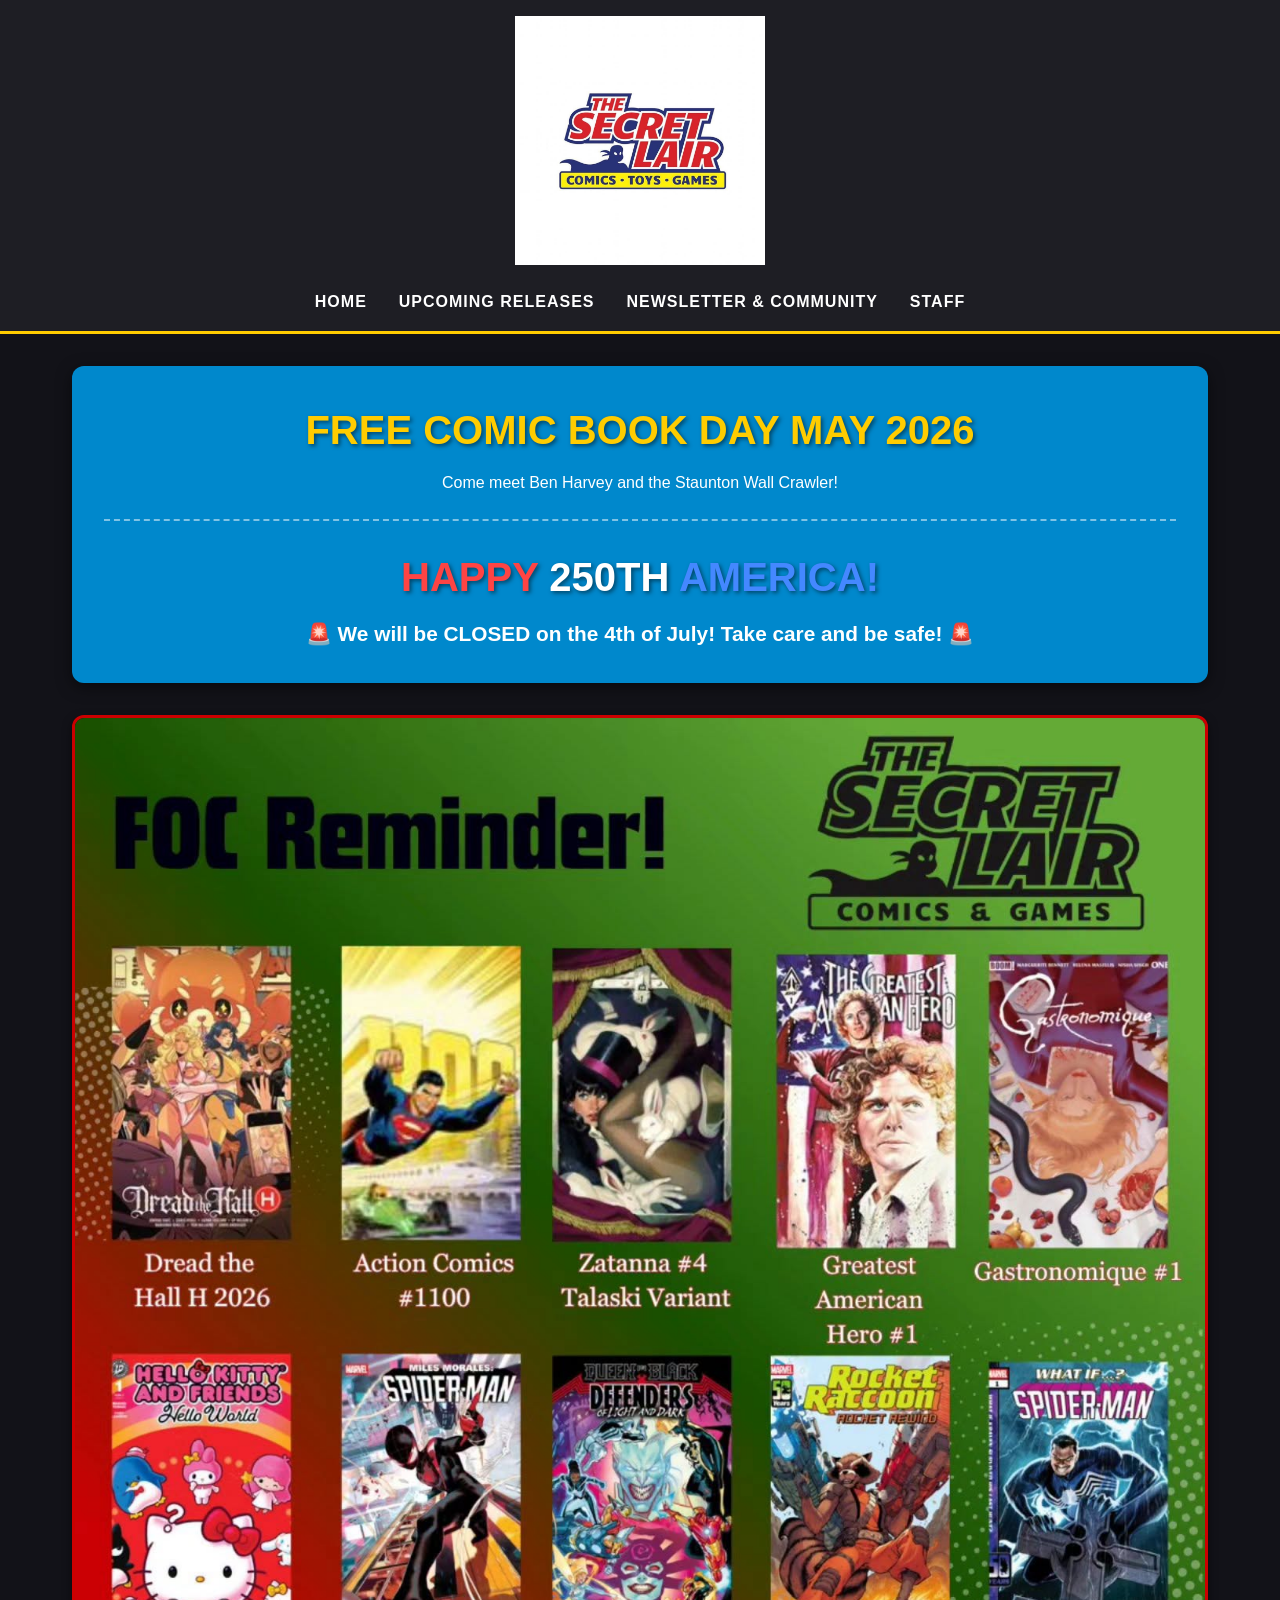
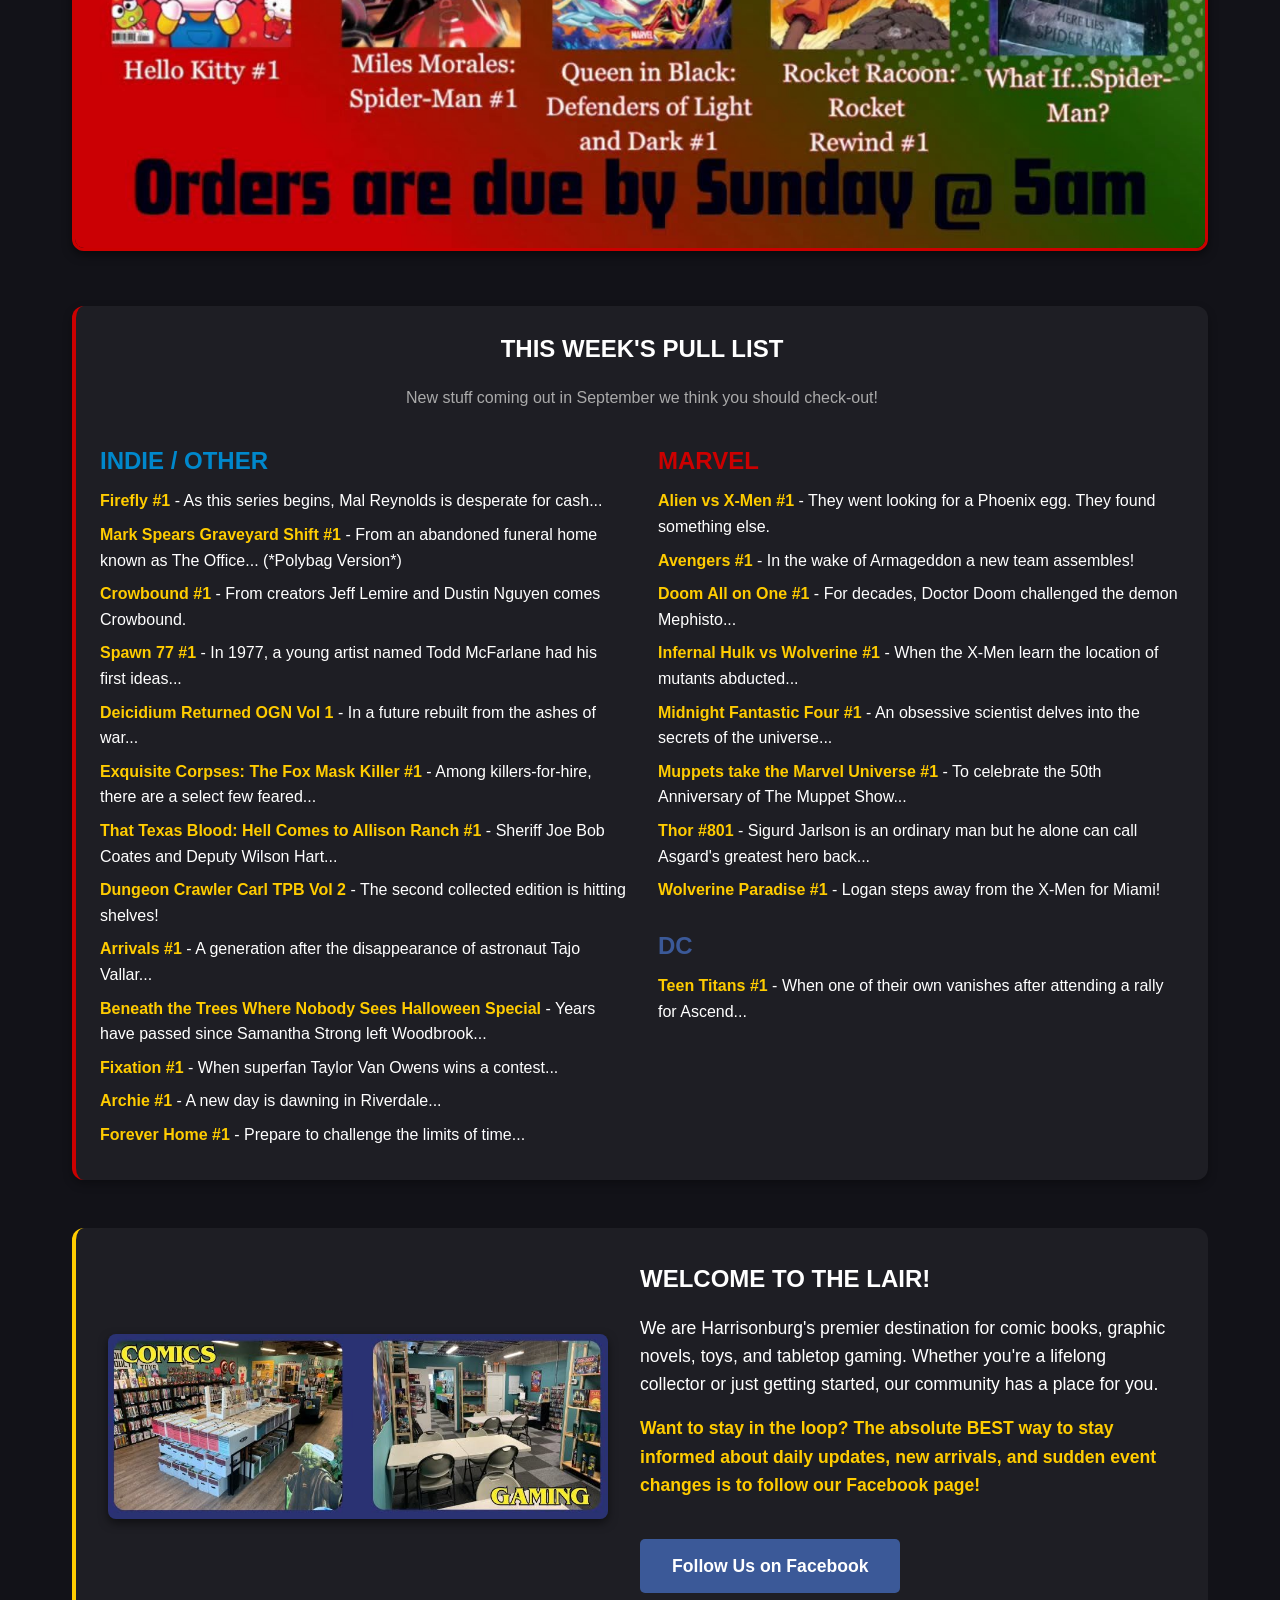
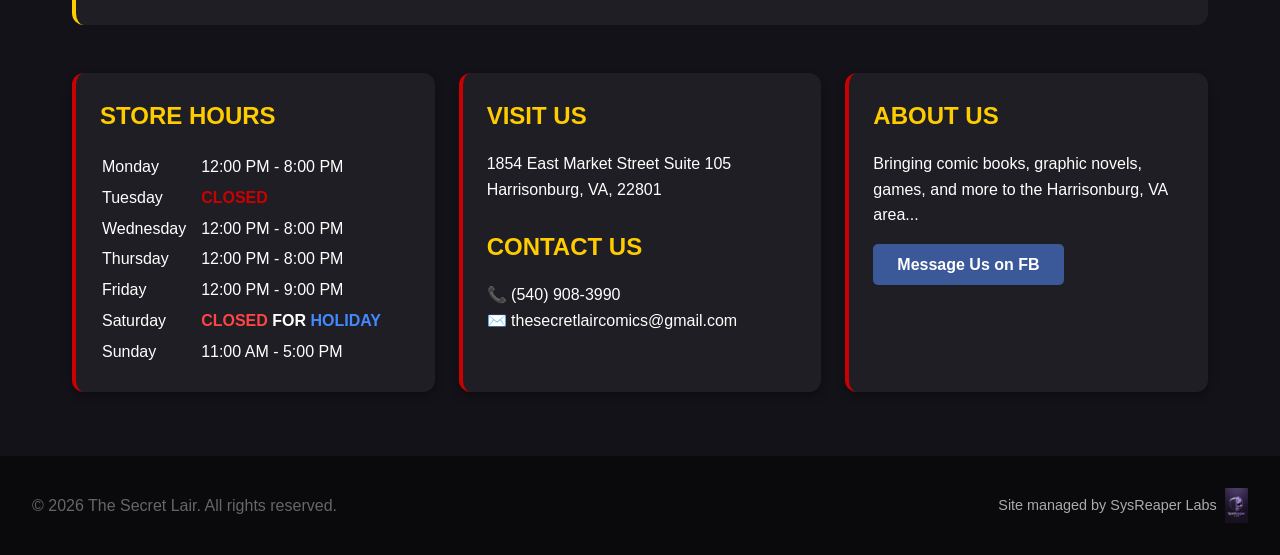
==== commit f07d1618: "Update index.html" ====
--- a/index.html
+++ b/index.html
@@ -31,7 +31,6 @@
                 <li><a href="index.html">HOME</a></li>
                 <li><a href="releases.html">UPCOMING RELEASES</a></li>
                 <li><a href="newsletter.html">NEWSLETTER & COMMUNITY</a></li>
-                <li><a href="live.html">LIVE UPDATES</a></li>
                 <li><a href="staff.html">STAFF</a></li>
             </ul>
         </nav>
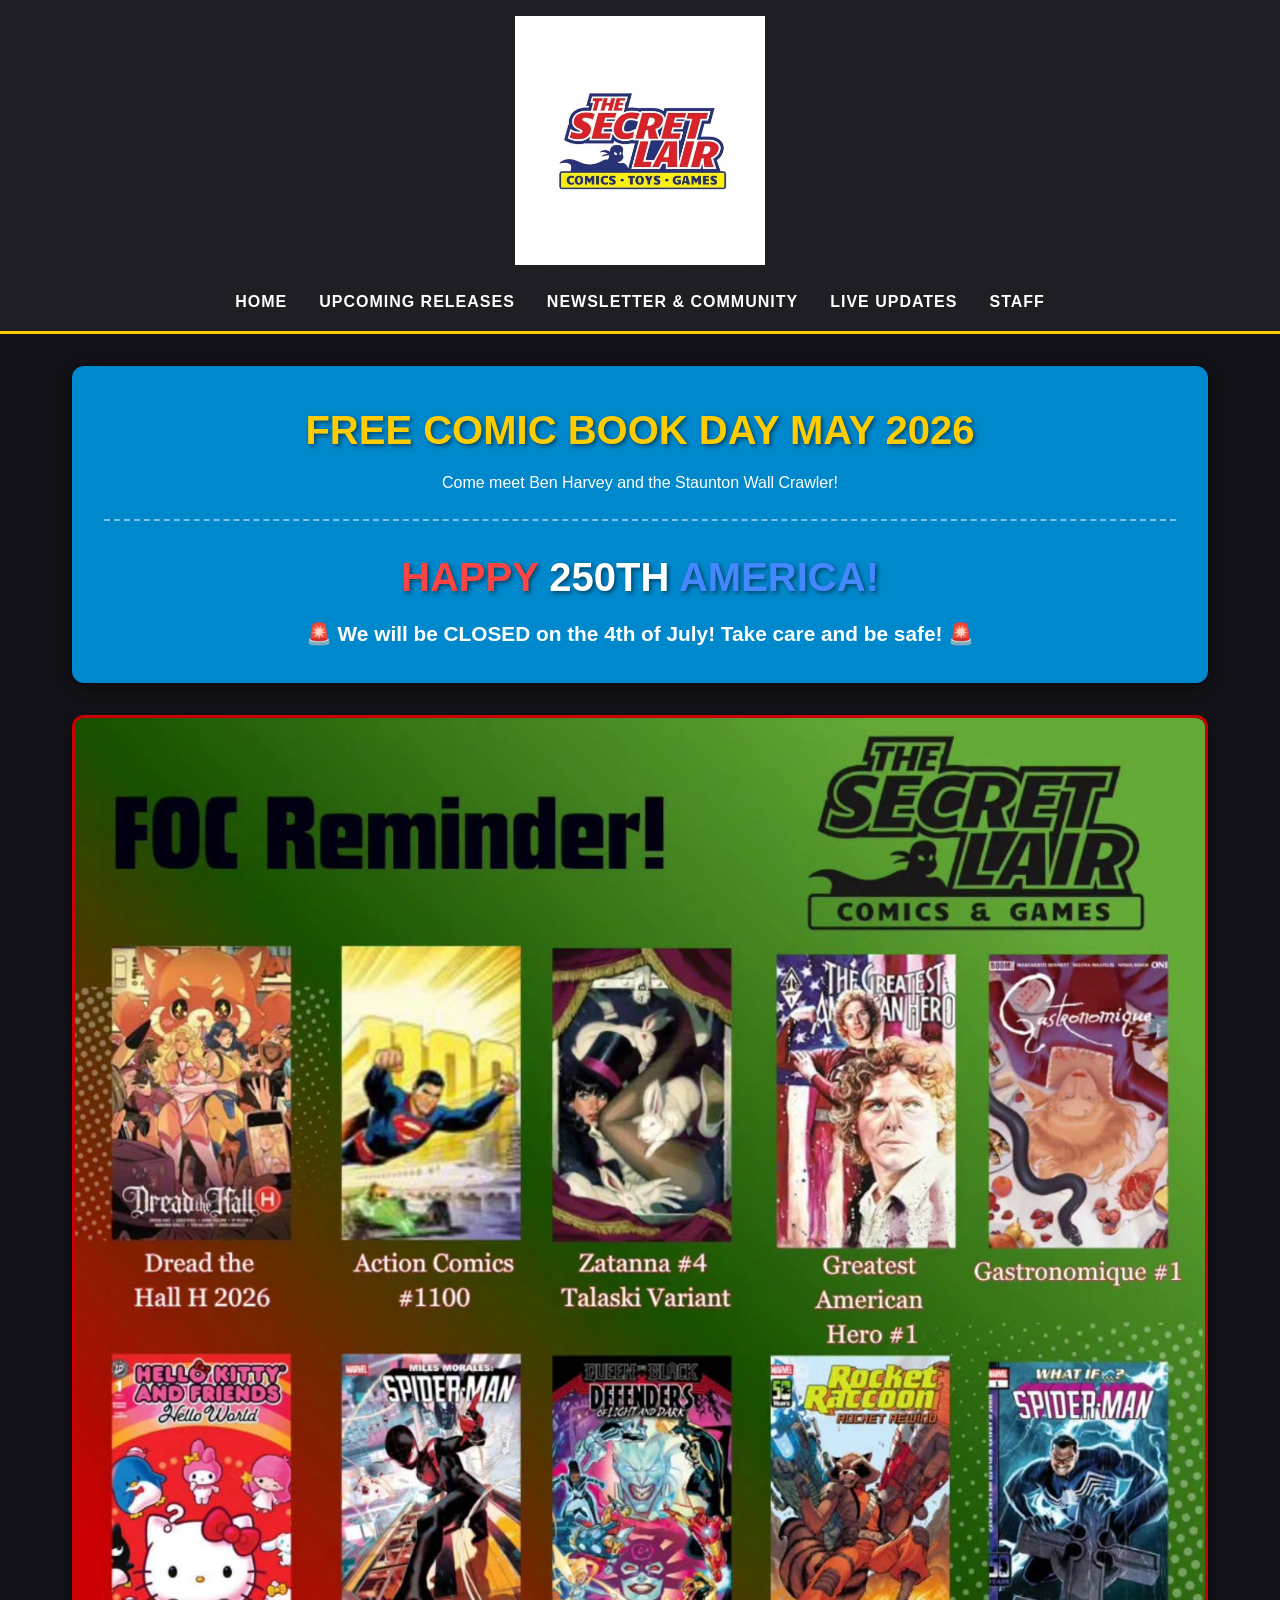
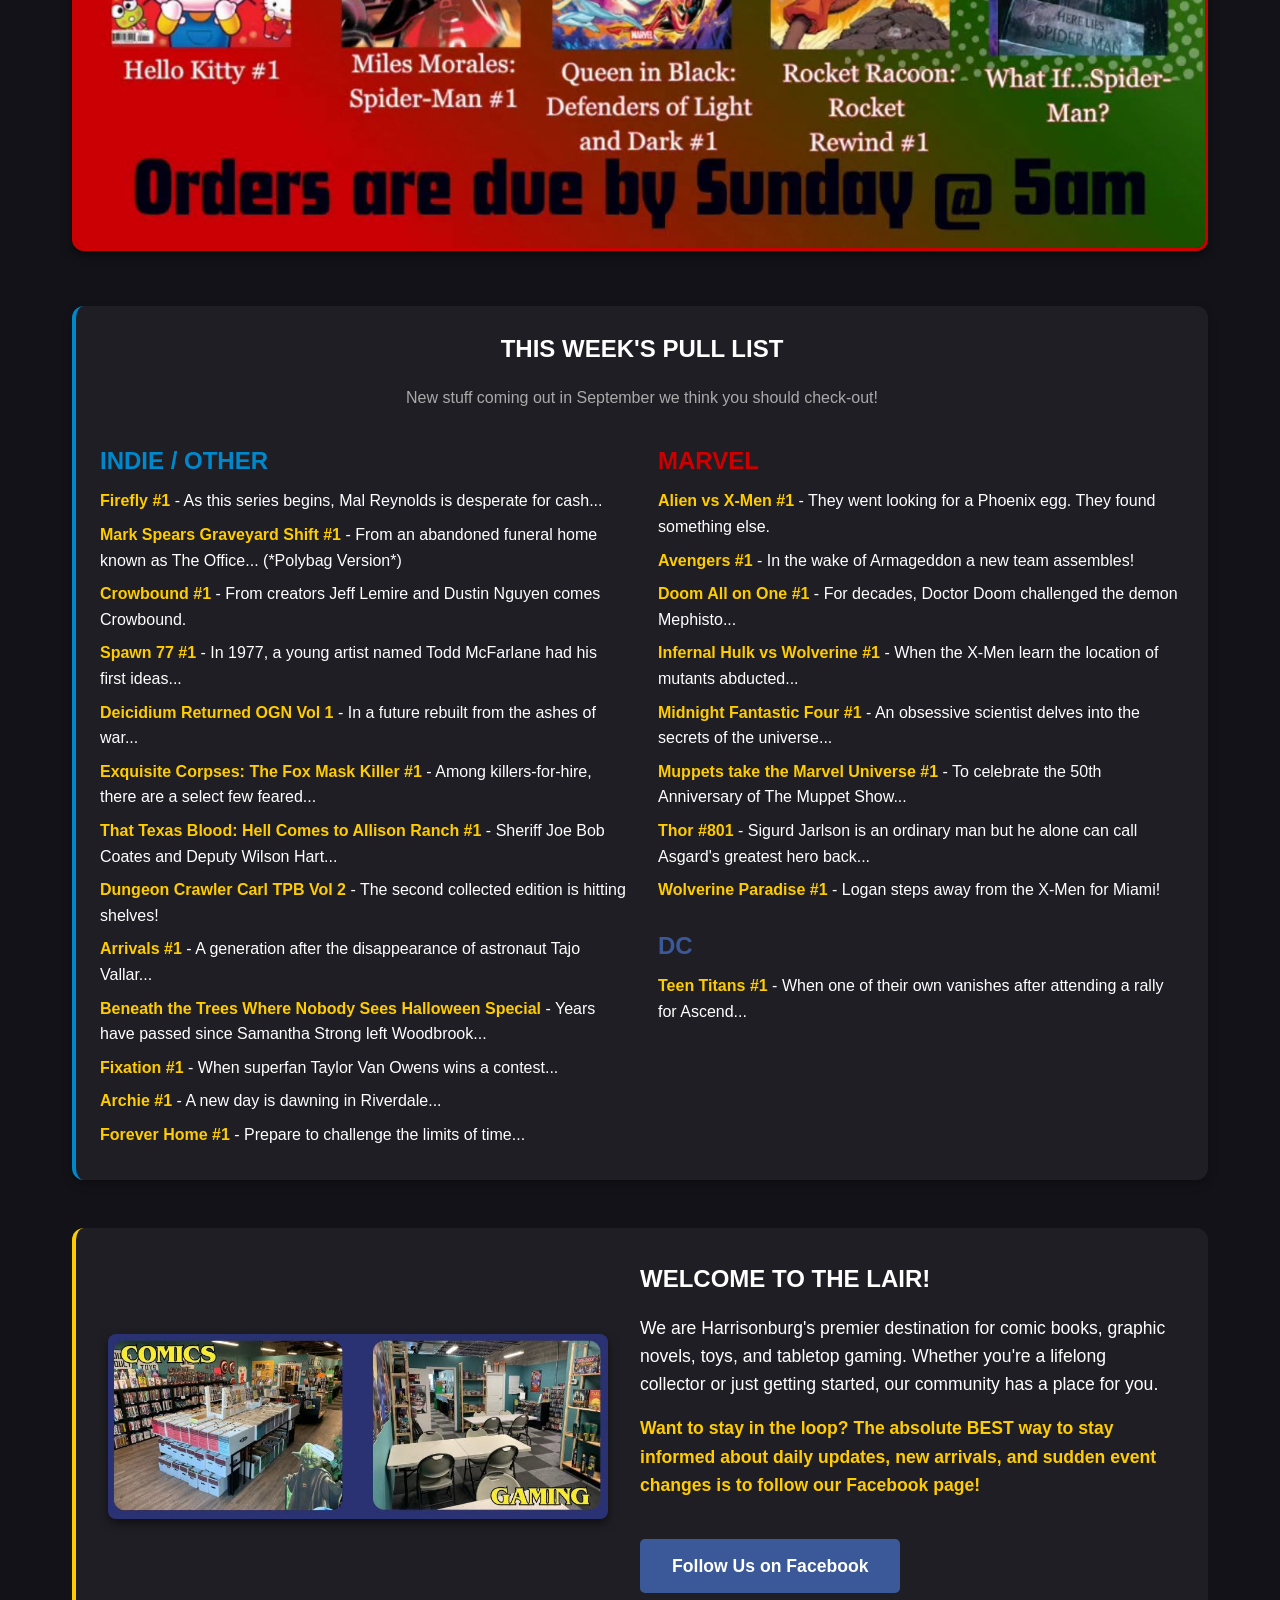
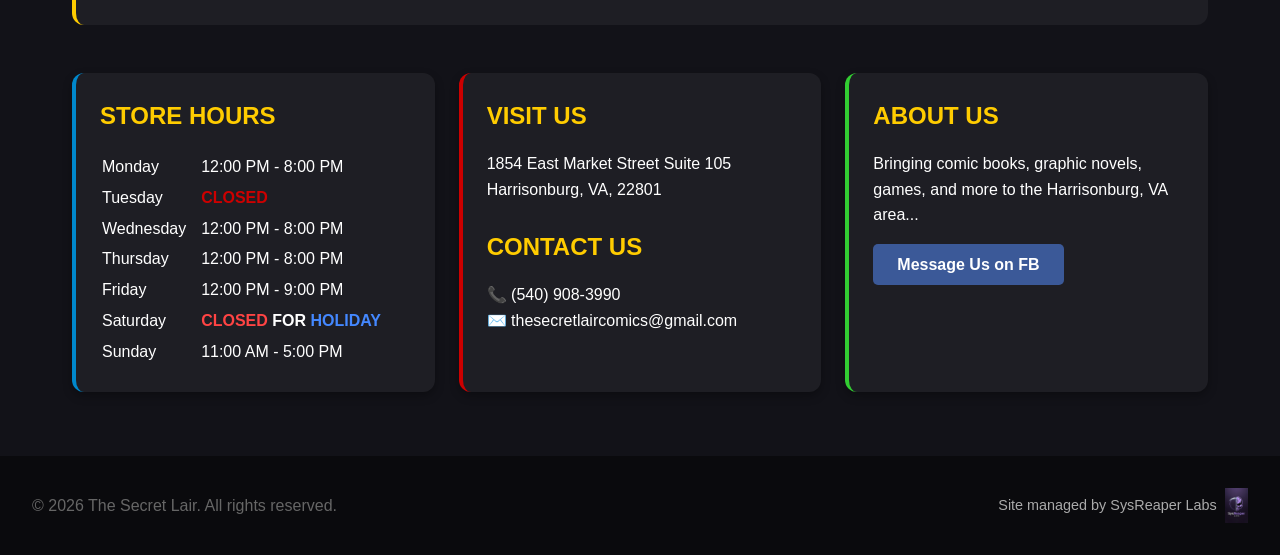
==== commit dc649a68: "Update index.html" ====
--- a/index.html
+++ b/index.html
@@ -31,6 +31,7 @@
                 <li><a href="index.html">HOME</a></li>
                 <li><a href="releases.html">UPCOMING RELEASES</a></li>
                 <li><a href="newsletter.html">NEWSLETTER & COMMUNITY</a></li>
+                <li><a href="live.html">LIVE UPDATES</a></li>
                 <li><a href="staff.html">STAFF</a></li>
             </ul>
         </nav>
@@ -57,7 +58,7 @@
         </section>
 
         <section class="info-grid" style="margin-bottom: 3rem;">
-            <div class="card" style="grid-column: 1 / -1; background-color: #1e1e24;">
+            <div class="card card-blue" style="grid-column: 1 / -1; background-color: #1e1e24;">
                 <h2 style="color: #ffffff; text-align: center; margin-bottom: 1rem; text-transform: uppercase;">This Week's Pull List</h2>
                 <p style="color: #aaaaaa; text-align: center; margin-bottom: 2rem;">New stuff coming out in September we think you should check-out!</p>
                 
@@ -114,7 +115,7 @@
         </section>
 
         <section class="info-grid">
-            <div class="card hours">
+            <div class="card card-blue hours">
                 <h3>STORE HOURS</h3>
                 <table style="width: 100%; color: white; text-align: left; line-height: 1.8;">
                     <tr><td>Monday</td><td>12:00 PM - 8:00 PM</td></tr>
@@ -135,7 +136,7 @@
                 <p>✉️ thesecretlaircomics@gmail.com</p>
             </div>
 
-            <div class="card about">
+            <div class="card card-green about">
                 <h3>ABOUT US</h3>
                 <p>Bringing comic books, graphic novels, games, and more to the Harrisonburg, VA area...</p>
                 <a href="https://www.facebook.com/secretlaircomics" target="_blank" class="btn">Message Us on FB</a>
--- a/style.css
+++ b/style.css
@@ -99,9 +99,22 @@
     background-color: #1e1e24;
     padding: 1.5rem;
     border-radius: 12px;
-    /* The red strip on the left side of every box */
+    /* Sets the default border size and style, defaulting to red */
     border-left: 4px solid #cc0000; 
     box-shadow: 0 4px 10px rgba(0, 0, 0, 0.3);
+}
+
+/* Color Modifier Classes - Add these to a div to change its border! */
+.card-green {
+    border-left-color: #32CD32;
+}
+
+.card-blue {
+    border-left-color: #0088cc;
+}
+
+.card-yellow {
+    border-left-color: #ffcc00;
 }
 
 .card h3 {
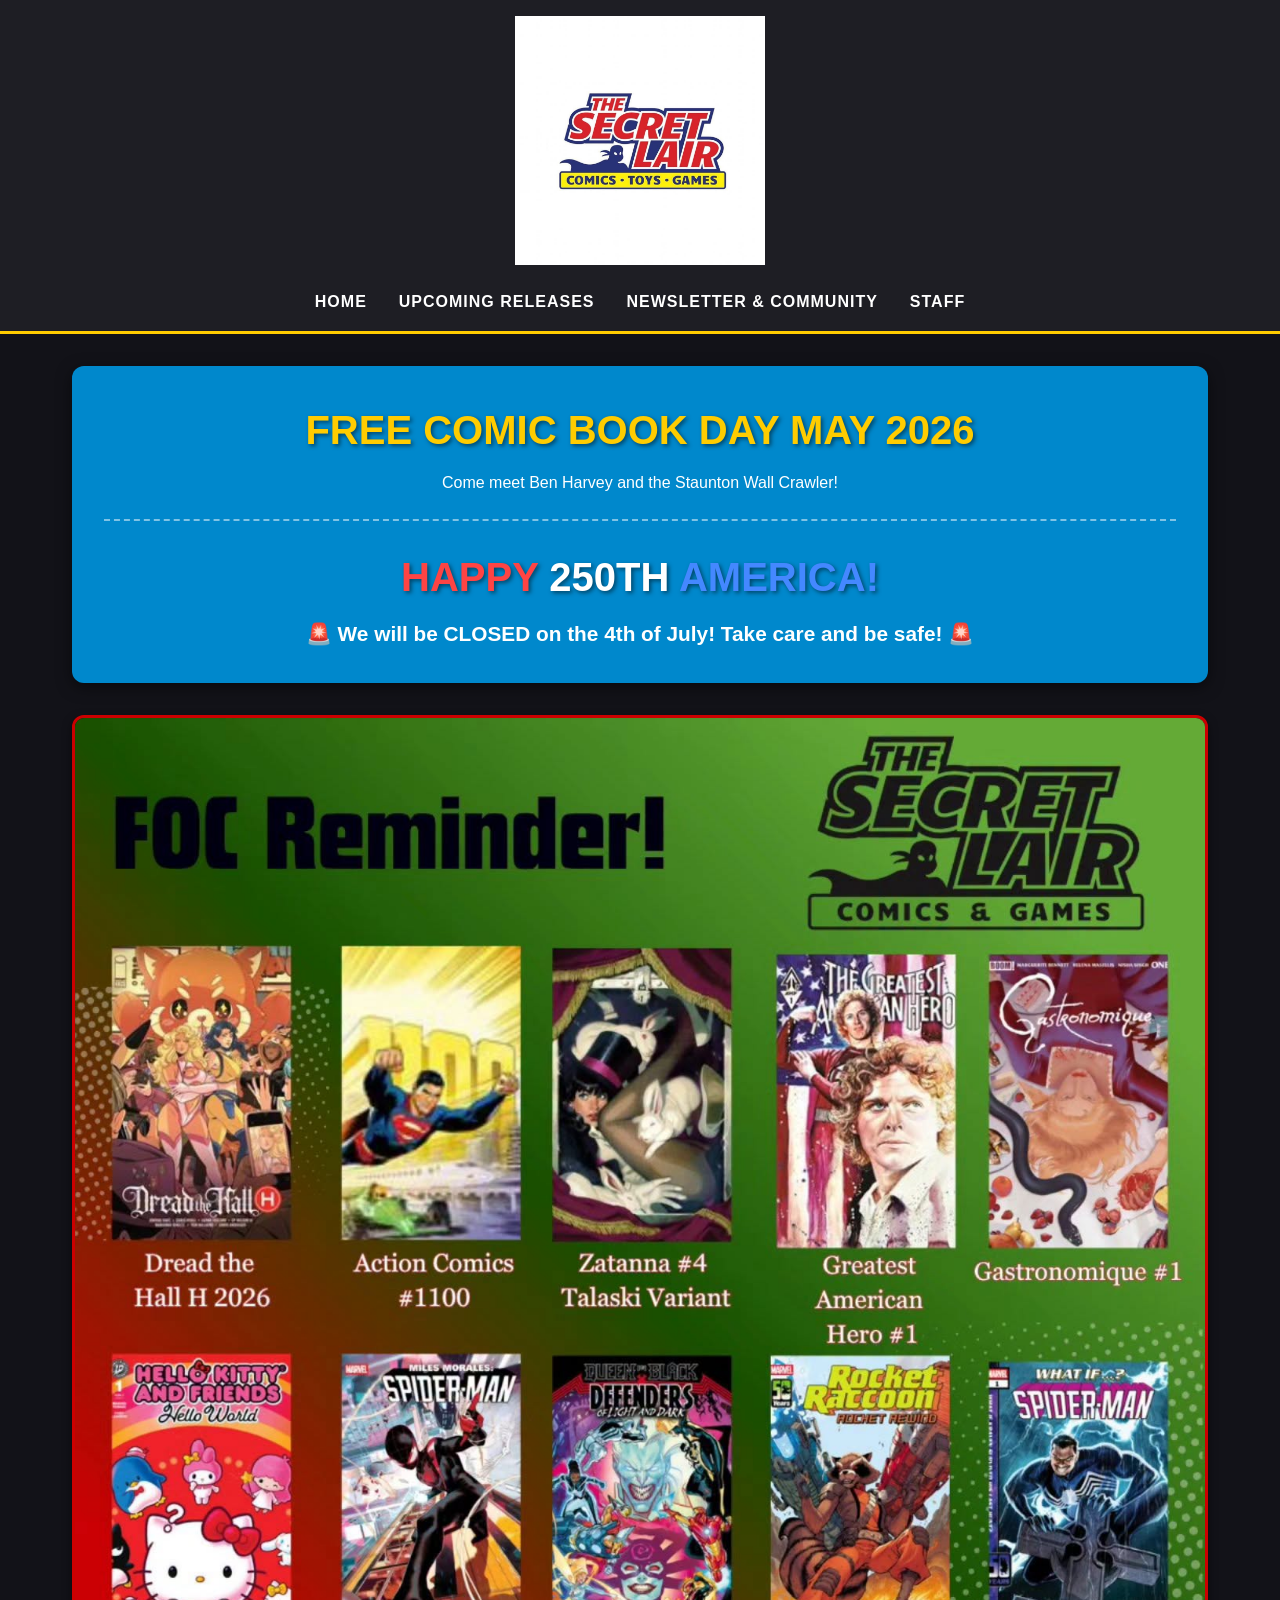
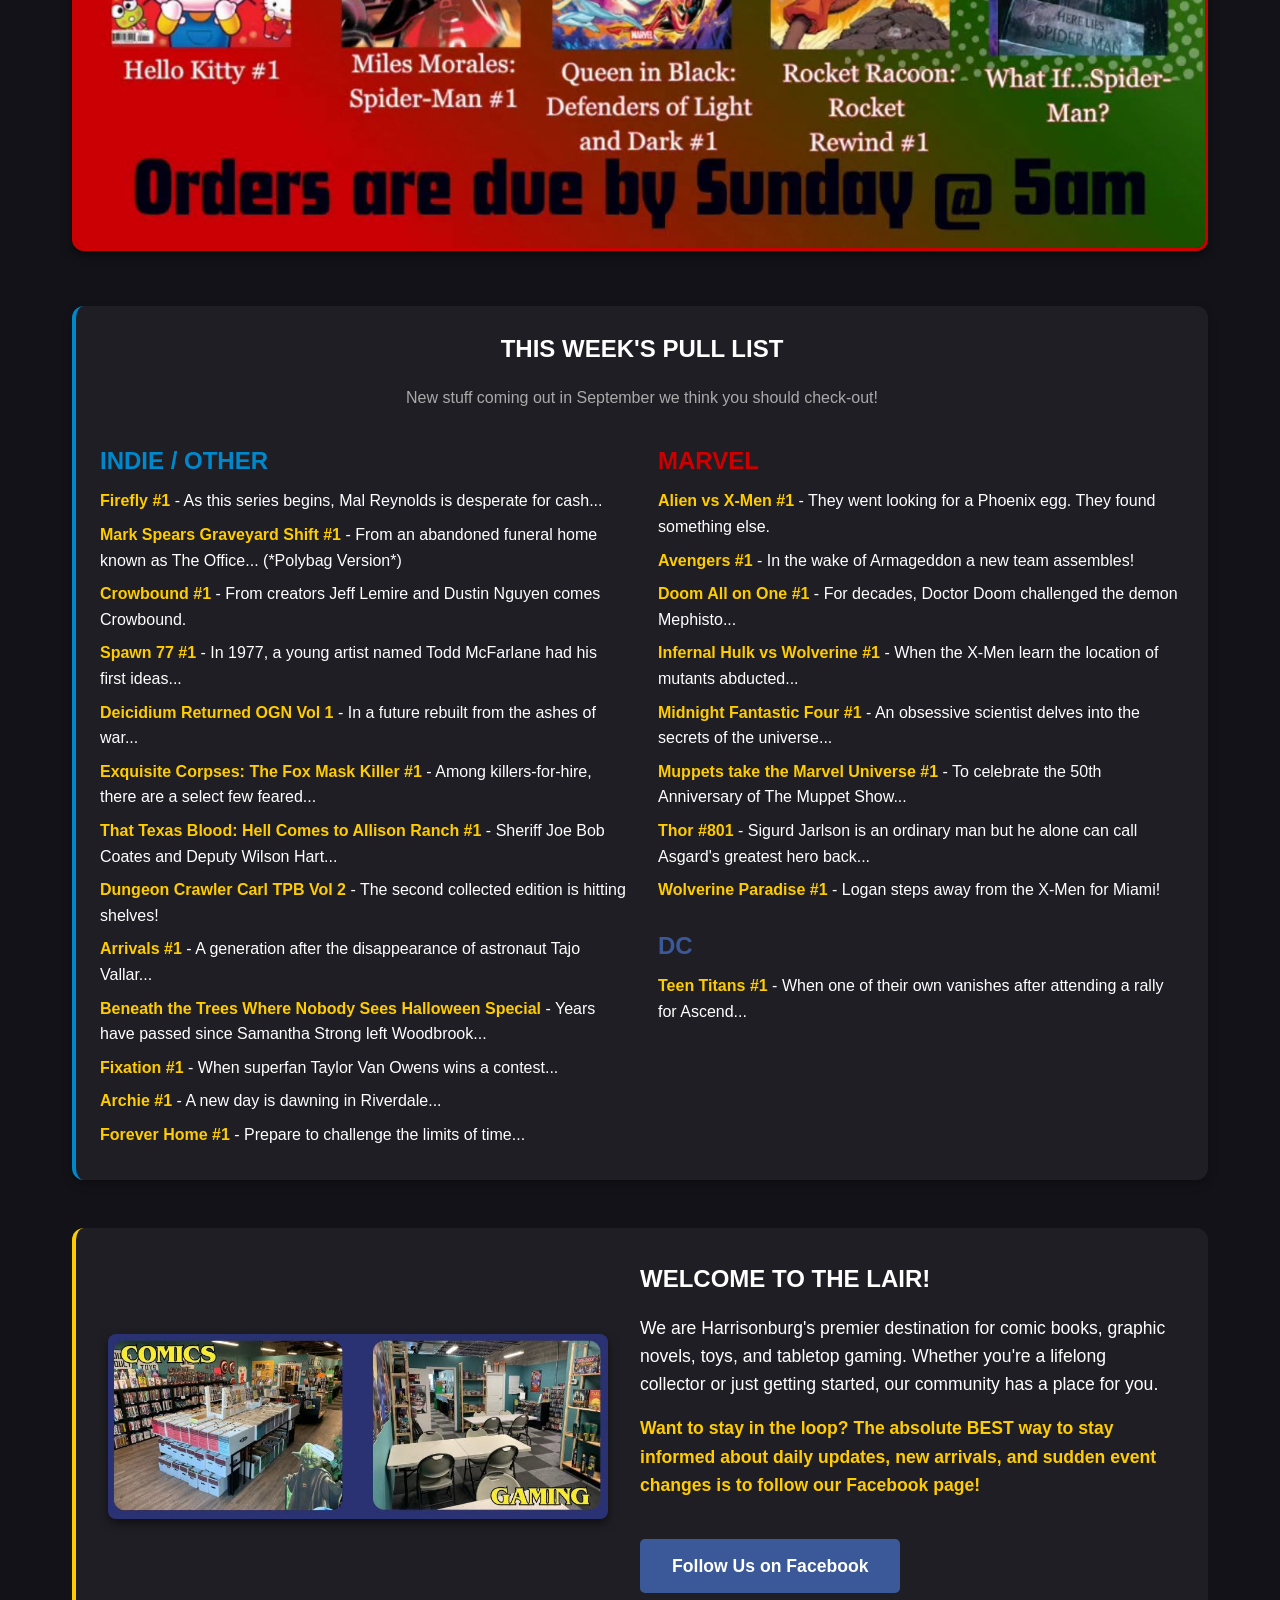
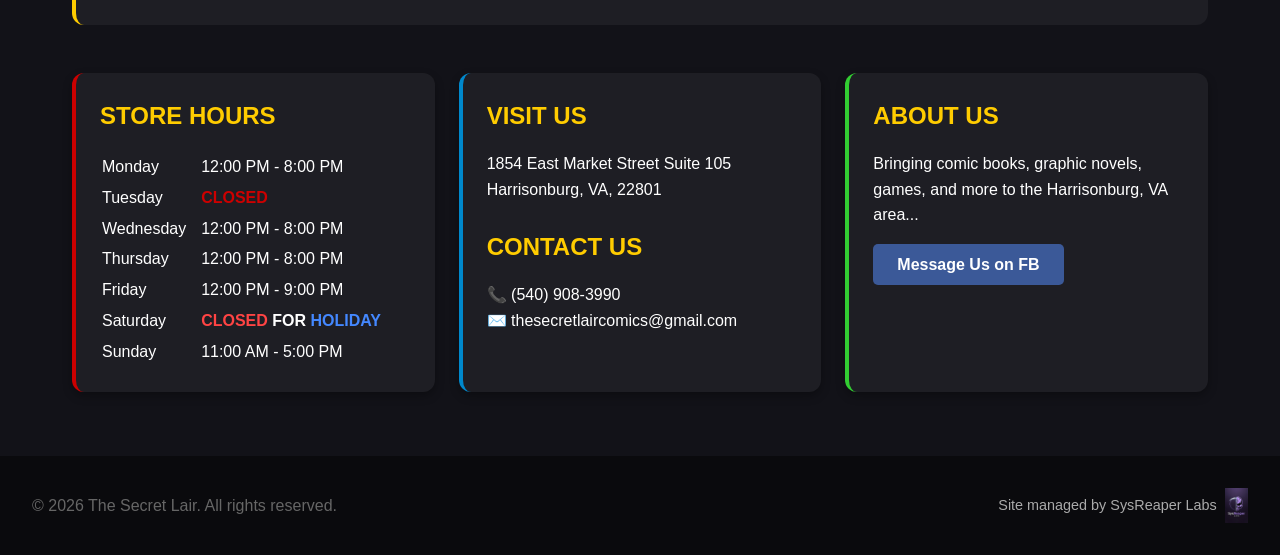
==== commit 32d7eda4: "Update index.html" ====
--- a/index.html
+++ b/index.html
@@ -31,7 +31,6 @@
                 <li><a href="index.html">HOME</a></li>
                 <li><a href="releases.html">UPCOMING RELEASES</a></li>
                 <li><a href="newsletter.html">NEWSLETTER & COMMUNITY</a></li>
-                <li><a href="live.html">LIVE UPDATES</a></li>
                 <li><a href="staff.html">STAFF</a></li>
             </ul>
         </nav>
@@ -115,7 +114,7 @@
         </section>
 
         <section class="info-grid">
-            <div class="card card-blue hours">
+            <div class="card card-red hours">
                 <h3>STORE HOURS</h3>
                 <table style="width: 100%; color: white; text-align: left; line-height: 1.8;">
                     <tr><td>Monday</td><td>12:00 PM - 8:00 PM</td></tr>
@@ -128,7 +127,7 @@
                 </table>
             </div>
 
-            <div class="card visit">
+            <div class="card card-blue visit">
                 <h3>VISIT US</h3>
                 <p>1854 East Market Street Suite 105<br>Harrisonburg, VA, 22801</p><br>
                 <h3>CONTACT US</h3>
